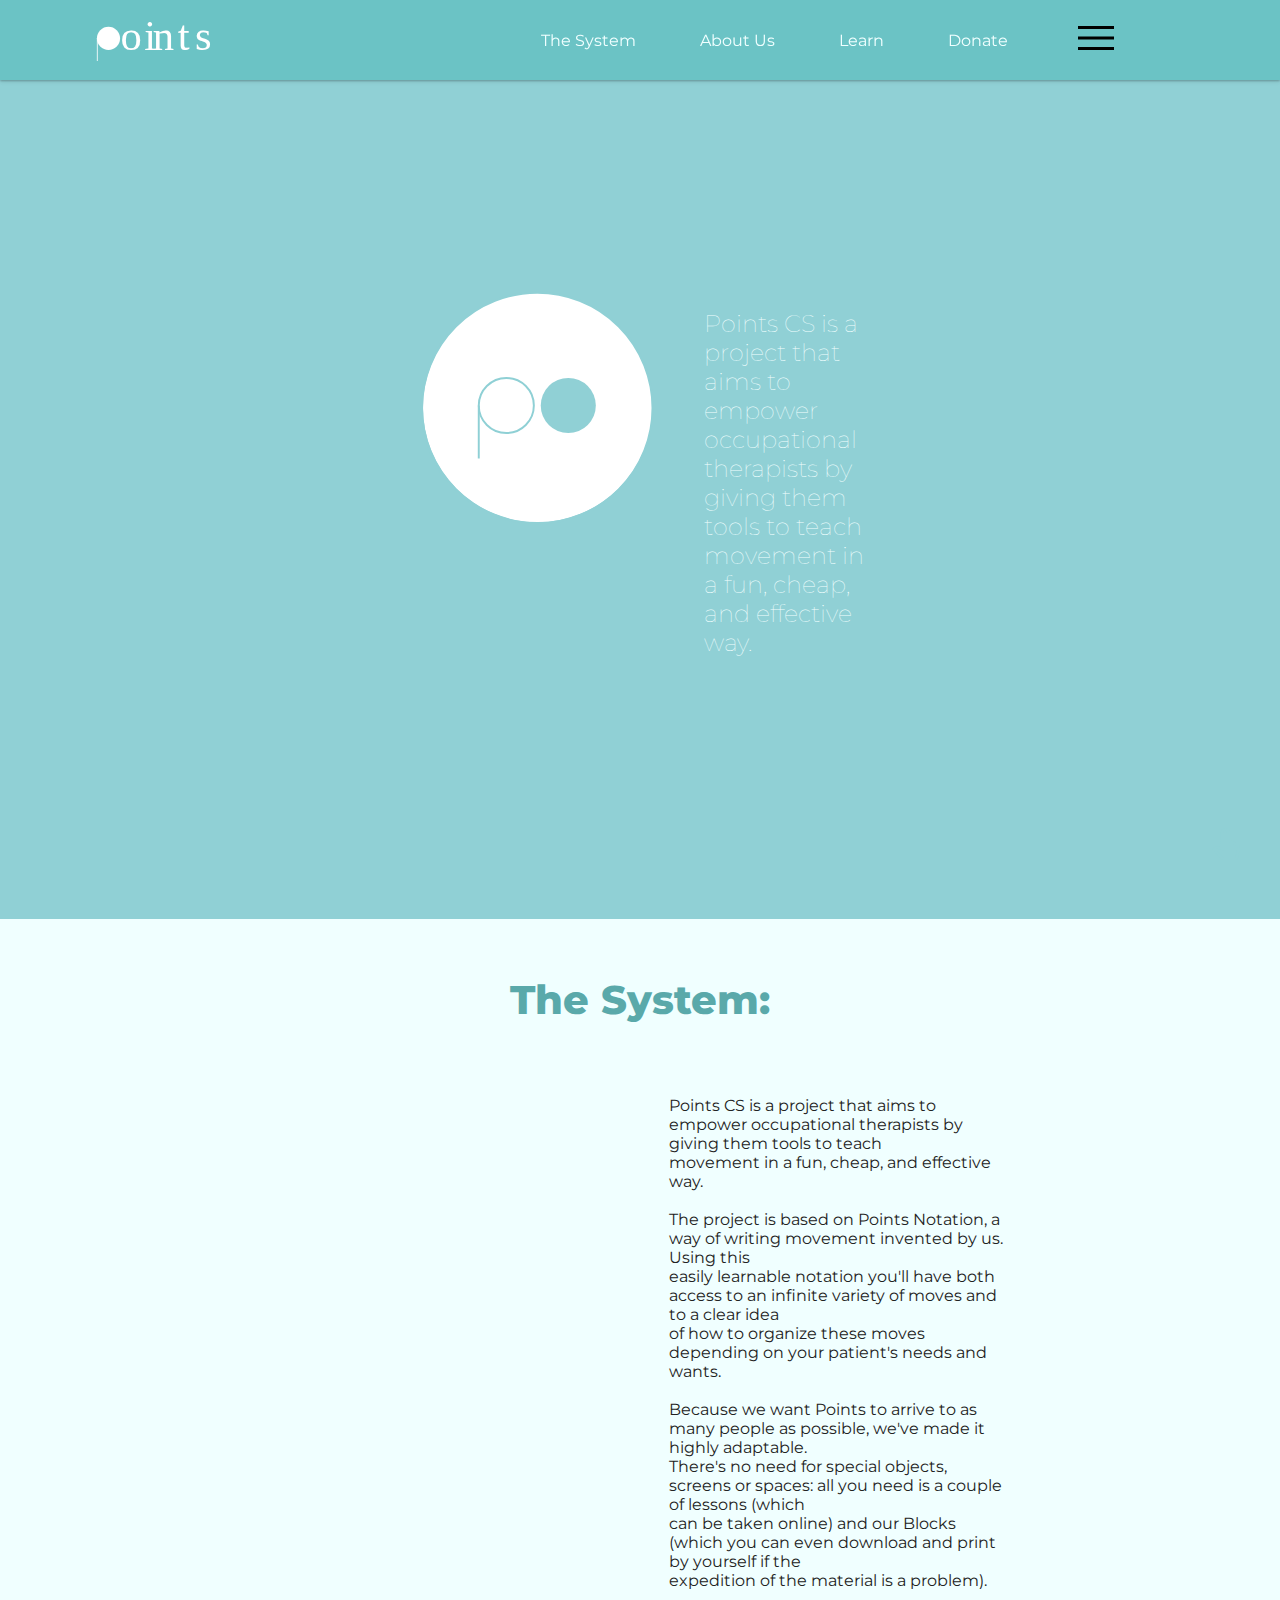
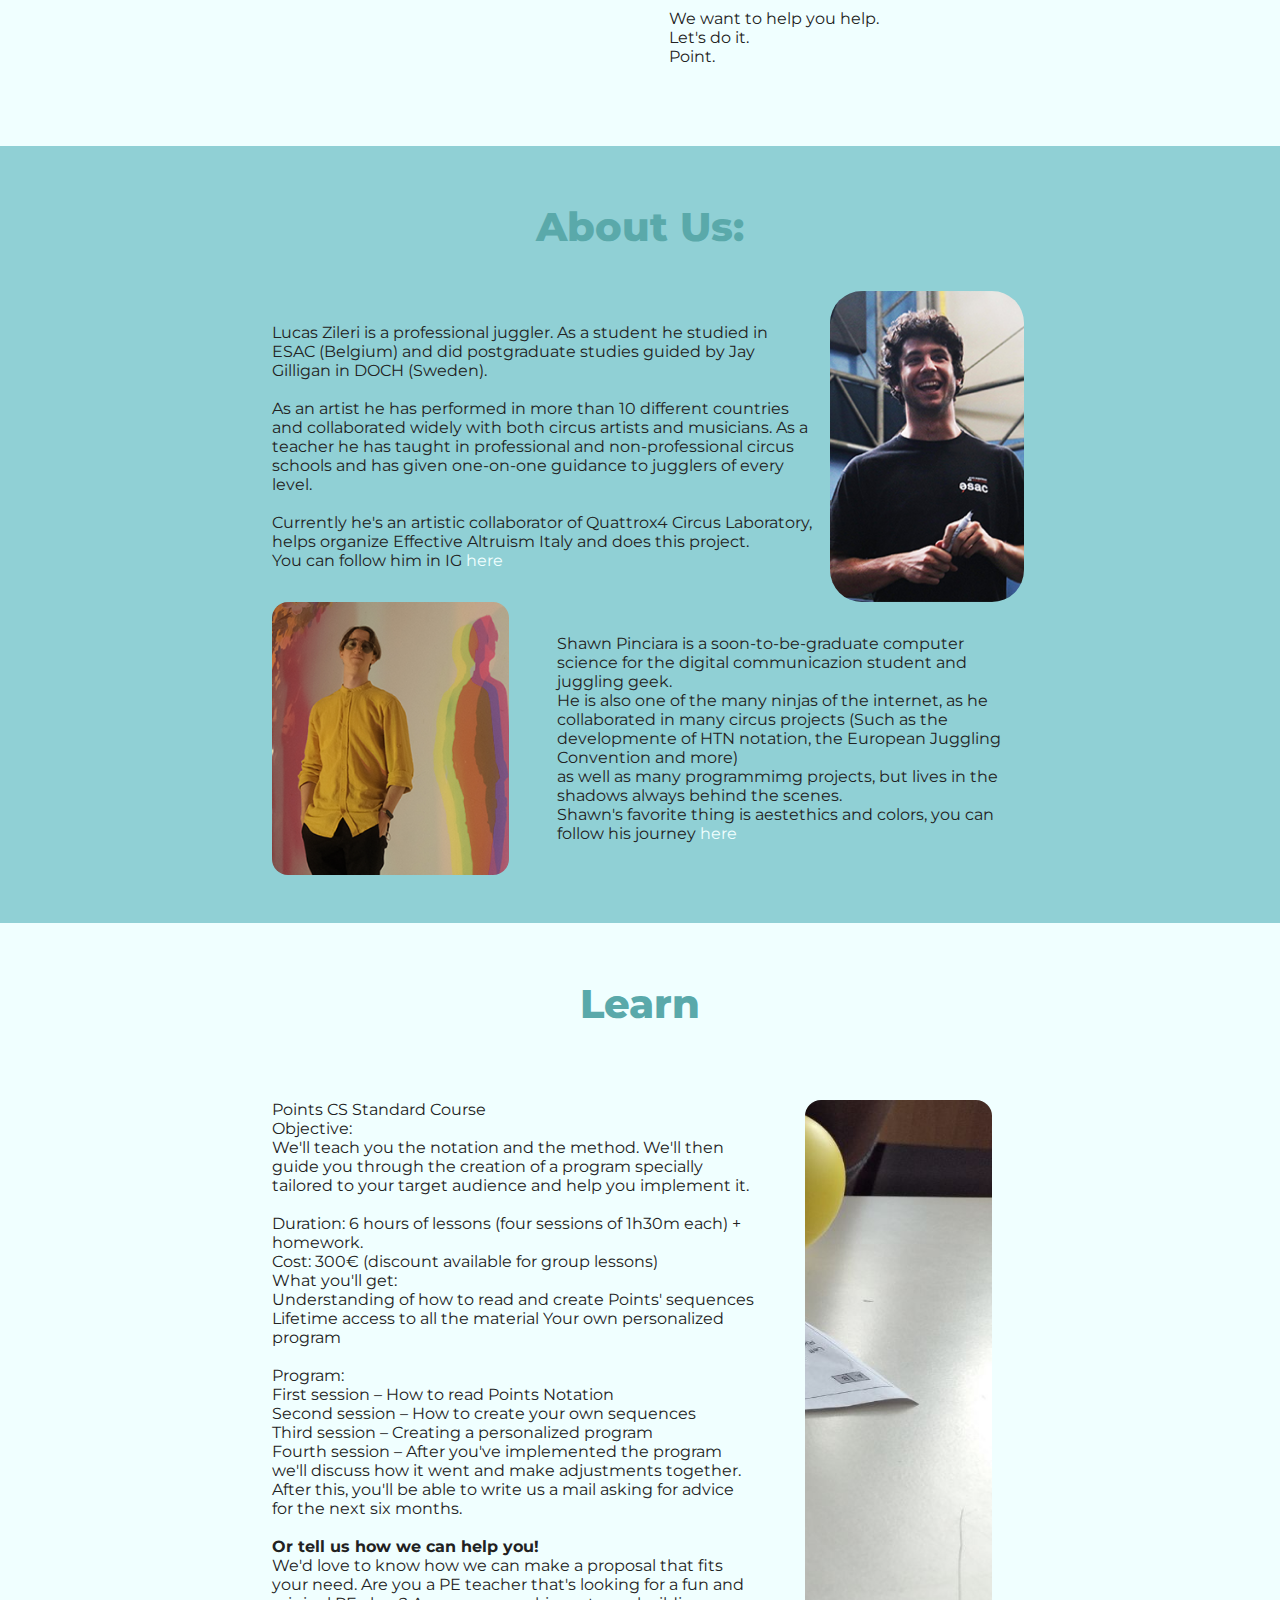
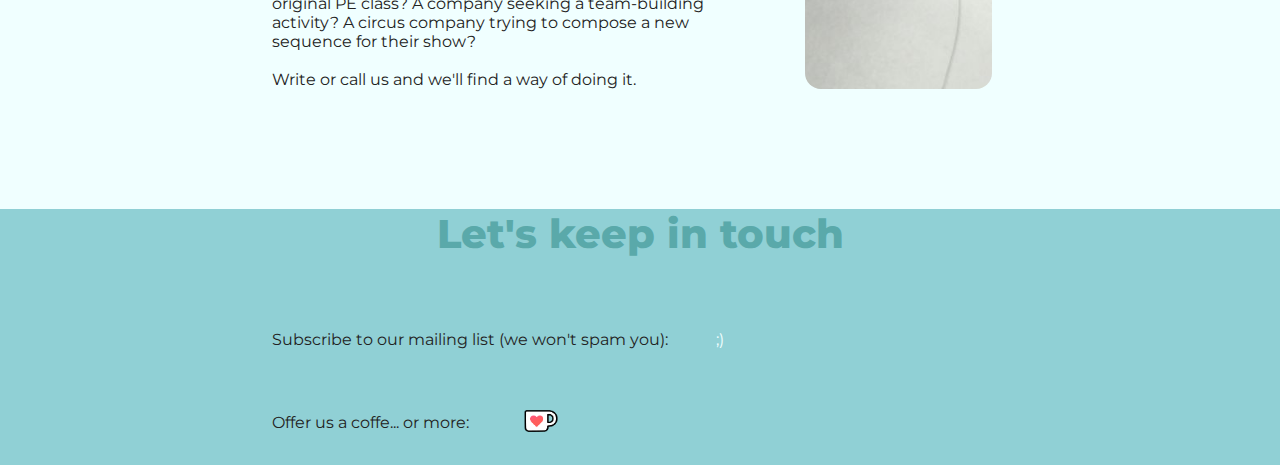
==== index.html @ e9f09fac "quasi finito" ====
<!DOCTYPE html>
<html lang="en">
  <head>
    <title>POINTS</title>
    <meta charset="utf-8">
    <link rel="stylesheet"
          href="https://fonts.googleapis.com/css?family=Montserrat">
    <meta name="viewport" 
    content="width=device-width, initial-scale=1.0, maximum-scale=1.0, user-scalable=0">
    <link rel="stylesheet" href="https://fonts.googleapis.com/css2?family=Material+Symbols+Outlined:opsz,wght,FILL,GRAD@48,400,0,0" />
    <link rel="stylesheet" href="https://fonts.googleapis.com/css2?family=Material+Symbols+Outlined:opsz,wght,FILL,GRAD@48,400,0,0" />
  </head>
  <style type="text/css">
    html, body {
        padding: 0;
        margin:0;
        height: 100%;
        scroll-behavior: smooth;
        background-color: azure;
    }
    .menu_container {
        width: 100%;
        height: 5rem;
        background-color: #6bc3c5;
        box-shadow: 0 1px 5px rgba(0,0,0,0.12), 0 1px 2px rgba(0,0,0,0.24);
        padding:0;
        position: fixed;
        top: 0;
        overflow: hidden;
        z-index: 99;
    }
    .menu {
        /*flex*/
        display: flex;
        flex-direction: row;
        flex-wrap: wrap;
        justify-content: flex-end;
        /*look and feel*/
        margin: auto;
        width: 80%;
        height:100%;
    }

    .menu_item {
        font-family: "Montserrat", sans-serif;
        font-size: 1rem;
        padding-left: 1rem;
        padding-right: 1rem;
        align-self: center;
        color: white;
    }

    .home {
        align-self: center;
        position: fixed;
        left:5rem;
    }

    .points_home {
        height: 3rem;
        padding-right: 3rem;
        align-self: center;
    }

    p {
        font-family: "Montserrat", sans-serif;
        font-size: 1rem;
        font-weight: light;
        color:rgb(34, 34, 34);
    }

    a {
        text-decoration: none;
        font-family: "Montserrat", sans-serif;
        font-size: 1rem;
        padding-left: 1rem;
        padding-right: 1rem;
        color: azure;
    }
    a:hover {
        color:aquamarine;
        
    }
    .a_reset {
        color: azure;
        padding-left: 0rem;
        padding-right: 0rem;
    }
    .container {
        top: 5rem;
        width: 100%;
        height: 10000px;
        display: flex;
        flex-direction: column;
        background-color: #90d0d5;
    }

    .home_screen {
        width: 100%;
        height: 100vh;
        background-color: #90d0d5;
    }
    .splashscreen_container{
        position: relative;
        top: 30%;
        width: 35%;
        align-self: center;
        margin: auto;
        display: flex;
        flex-direction: row;

       
    }

    .img_container {
        width: 100%;
        display: flex;
        justify-content: center;
    }

    .system_image {
        margin: 2rem;
        border-radius: 1rem;
        background-image: url("./src/1.jpg");
        background-position: center;
        background-repeat: no-repeat;
        background-size: cover;
        position: relative;
    }

    .learn_image {
        margin: 2rem;
        border-radius: 1rem;
        background-image: url("./src/2.jpg");
        background-position: center right;
        background-repeat: no-repeat;
        background-size: cover;
        position: relative;
    }

    .lucas_image {
        
        border-radius: 2rem;
        background-image: url("./src/lucas.png");
        background-position: center;
        background-repeat: no-repeat;
        background-size: cover;
        position: relative;
    }

    .shawn_image {
        border-radius: 1rem;
        margin-right: 2rem;
        margin-left: 1rem;
        background-image: url("./src/shawn.png");
        background-position: center top;
        background-repeat: no-repeat;
        background-size: cover;
        position: relative;
    }

    .img {
        width: 100%;
        height: min-content;
        object-fit: cover;
        border-radius: 1rem;
    }
    .logo{
        width: 15rem;
        height: 15rem;
        padding-right: 3rem;
        align-self: center;
    }

    .text {
        align-self: center;
    }

    h1 {
        font-family: "Montserrat", sans-serif;
        font-size: 2rem;
        font-weight: bold;
        color:rgb(22, 22, 22);
    }

    h2 {
        font-family: "Montserrat", sans-serif;
        font-size: 1.5rem;
        font-weight: lighter;
        color: azure;
    }

    h3 {
        font-family: "Montserrat", sans-serif;
        font-size: 2.5rem;
        font-weight: 800;
        color: #5aa9aa;
    }

    h4 {
        font-family: "Montserrat", sans-serif;
        font-size: 2.5rem;
        font-weight: bold;
        color: azure;
    }

    .btn {
        font-size: 1.2rem;
        margin:1rem;
        background-color: #6bc3c5;
        color: azure;
        border-radius: 0.3rem;
    }
    

    .go_to_top {
        position: fixed;
        bottom: 2.5rem;
        right: 2.5rem;
        color: azure;
        height: 2rem;
    }

    .content_container {
        width: 100%;
        padding-top: 1rem;
        padding-bottom: 3rem;
        height: auto;
        background-color: azure;
    }

    .footer {
        position:relative;
        margin-top: 20px;
        bottom:0;
        left:0;
        width:100%;
    }

    .content {
        position: relative;
        width: 60%;
        align-self: center;
        margin: auto;
        display: flex;
        flex-direction: row;
        justify-content: space-evenly;
        
    }

    .content_start {
        position: relative;
        width: 60%;
        align-self: center;
        margin: auto;
        display: flex;
        flex-direction: row;
        justify-content: flex-start;
        
    }

    .text_container {
        display: flex;
        flex-direction: column;
        align-items: center;
        margin:1rem;
    }

    .text_container_left {
        display: flex;
        flex-direction: column;
        align-self: flex-start;
        margin:1rem;
    }

    .main_color_bg {
        background-color: #90d0d5;
    }

    .secondary_color_bg {
        background-color: #6bc3c5;
    }

    .main_color_text {
        color: #90d0d5;
    }

    .secondary_color_text {
        color: #6bc3c5;
    }

    .white_text {
        color: azure;
    }
    .diplay {
        color: azure;
        width: 2rem;
    }

    @media (max-height: 700px) {

    }


  </style>
  <body>
    <div class="menu_container">
        <div class="menu">
            <a href="#home_screen" class="home"><img class="points_home" src="./src/points_home.svg" alt="Points light logo">
            </a>
            <div class="menu_item"><a href="#system_screen">The System</a></div>
            <div class="menu_item"><a href="#about_us">About Us</a></div>
            <div class="menu_item"><a href="#learn">Learn</a></div>
            <div class="menu_item"><a href="#donate">Donate</a></div>
            <div class="menu_item"><a href="#diplay" class="display"><img class="display" src="./src/menu.svg" alt="Points light logo"></a></div>
        </div>
    </div>
    <a href="#home_screen"><img class="go_to_top" src="./src/go_to_top_lightblue.svg" alt="Points light logo">
    </a>
    
    <div class="home_screen" id="home_screen">
            <div class="splashscreen_container">
                <div class="img">
                    <img class="logo" src="./src/logo_chiaro.svg" alt="Points light logo">
                </div>
                <div class="text"><h2>Points CS is a project that aims to empower occupational therapists by giving them tools to teach movement in a fun, cheap, and effective way.</h2></div>
            </div>
    </div>

        

    <div class="content_container" id="system_screen">
            <center><h3>The System:</h3></center>
            <div class="content">
                <div class="img_container system_image">
                </div>
                <div class="text_container"><p>Points CS is a project that aims to empower occupational therapists by giving them tools to teach
                    <br>movement in a fun, cheap, and effective way.<br>
                    <br>The project is based on Points Notation, a way of writing movement invented by us. Using this
                    <br>easily learnable notation you'll have both access to an infinite variety of moves and to a clear idea
                    <br>of how to organize these moves depending on your patient's needs and wants.<br>
                    <br>Because we want Points to arrive to as many people as possible, we've made it highly adaptable.
                    <br>There's no need for special objects, screens or spaces: all you need is a couple of lessons (which
                    <br>can be taken online) and our Blocks (which you can even download and print by yourself if the
                    <br>expedition of the material is a problem).<br>
                    <br>We want to help you help.
                    <br>Let's do it.
                    <br>Point.</p></div>
            </div>
    </div>


    <div class="content_container main_color_bg" id="about_us">
            <center><h3>About Us:</h3></center>
            <div class="content">
                <div class="text_container"><p>Lucas Zileri is a professional juggler. As a student he studied in ESAC (Belgium) and did
                    postgraduate studies guided by Jay Gilligan in DOCH (Sweden).<br><br>
                    As an artist he has performed in more than 10 different countries and collaborated widely with
                    both circus artists and musicians. As a teacher he has taught in professional and non-professional
                    circus schools and has given one-on-one guidance to jugglers of every level.<br><br>
                    Currently he's an artistic collaborator of Quattrox4 Circus Laboratory, helps
                    organize Effective Altruism Italy and does this project.<br>
                    You can follow him in IG <a class="a_reset" href="instagram.com/lucas_zileri">here</a></p></div>
                <div class="img_container lucas_image"></div>
    </div>
    <div class="content">
                <div class="img_container shawn_image"></div>
                <div class="text_container"><p>Shawn Pinciara is a soon-to-be-graduate computer science for the digital communicazion student and juggling geek.<br>
                He is also one of the many ninjas of the internet, as he collaborated in many circus projects (Such as the developmente of HTN notation, the European Juggling Convention and more)<br>
                as well as many programmimg projects, but lives in the shadows always behind the scenes.<br>
                Shawn's favorite thing is aestethics and colors, you can follow his journey <a class="a_reset" href="instagram.com/shawnpinciara">here</a>
                </p> </div>
            </div>
    </div>

    <div class="content_container" id="learn">
            <center><h3>Learn</h3></center>
            <div class="content">
                <div class="text_container"> <p>
                    Points CS Standard Course<br>
                    Objective:<br>
                    We'll teach you the notation and the method. We'll then guide you through the creation of a
                    program specially tailored to your target audience and help you implement it.<br><br>
                    Duration: 6 hours of lessons (four sessions of 1h30m each) + homework.<br>
                    Cost: 300€ (discount available for group lessons)<br>
                    What you'll get:<br>
                    Understanding of how to read and create Points' sequences
                    Lifetime access to all the material
                    Your own personalized program<br><br>
                    Program:<br>
                    First session – How to read Points Notation<br>
                    Second session – How to create your own sequences<br>
                    Third session – Creating a personalized program<br>
                    Fourth session – After you've implemented the program we'll discuss how
                    it went and make adjustments together.<br>
                    After this, you'll be able to write us a mail asking for advice for the next six months.<br><br>
                    <b>Or tell us how we can help you!</b><br>
                    We'd love to know how we can make a proposal that fits your need. Are you a PE teacher that's
                    looking for a fun and original PE class? A company seeking a team-building activity? A circus
                    company trying to compose a new sequence for their show?<br><br>
                    Write or call us and we'll find a way of doing it.
                </p></div>
                <div class="img_container learn_image"></div>
            </div>
            
    </div>


    <div class="footer main_color_bg" id="donate">
            <center><h3>Let's keep in touch</h3></center>
            <div class="content_start">
                <div class="text_container"><p>Subscribe to our mailing list (we won't spam you):</p></div>
                <div class="text_container"><p><a href="#">;)</a></p></div>
            </div>
            <div class="content_start">
                <div class="text_container"><p>Offer us a coffe... or more:</p></div>
                <div class="text_container_left"><a href="http://#"><img src="./src/kofi.png" style="width: 3rem;"alt=""></a></div>
            </div>
    </div>

        <!-- <div class="content_container" id="">
            <center><h3></h3></center>
            <div class="content">
                <div class="img"></div>
                <div class="text_container"></div>
            </div>
        </div> -->
    
</body>
    
    
  
  <script>
  </script>

</html>
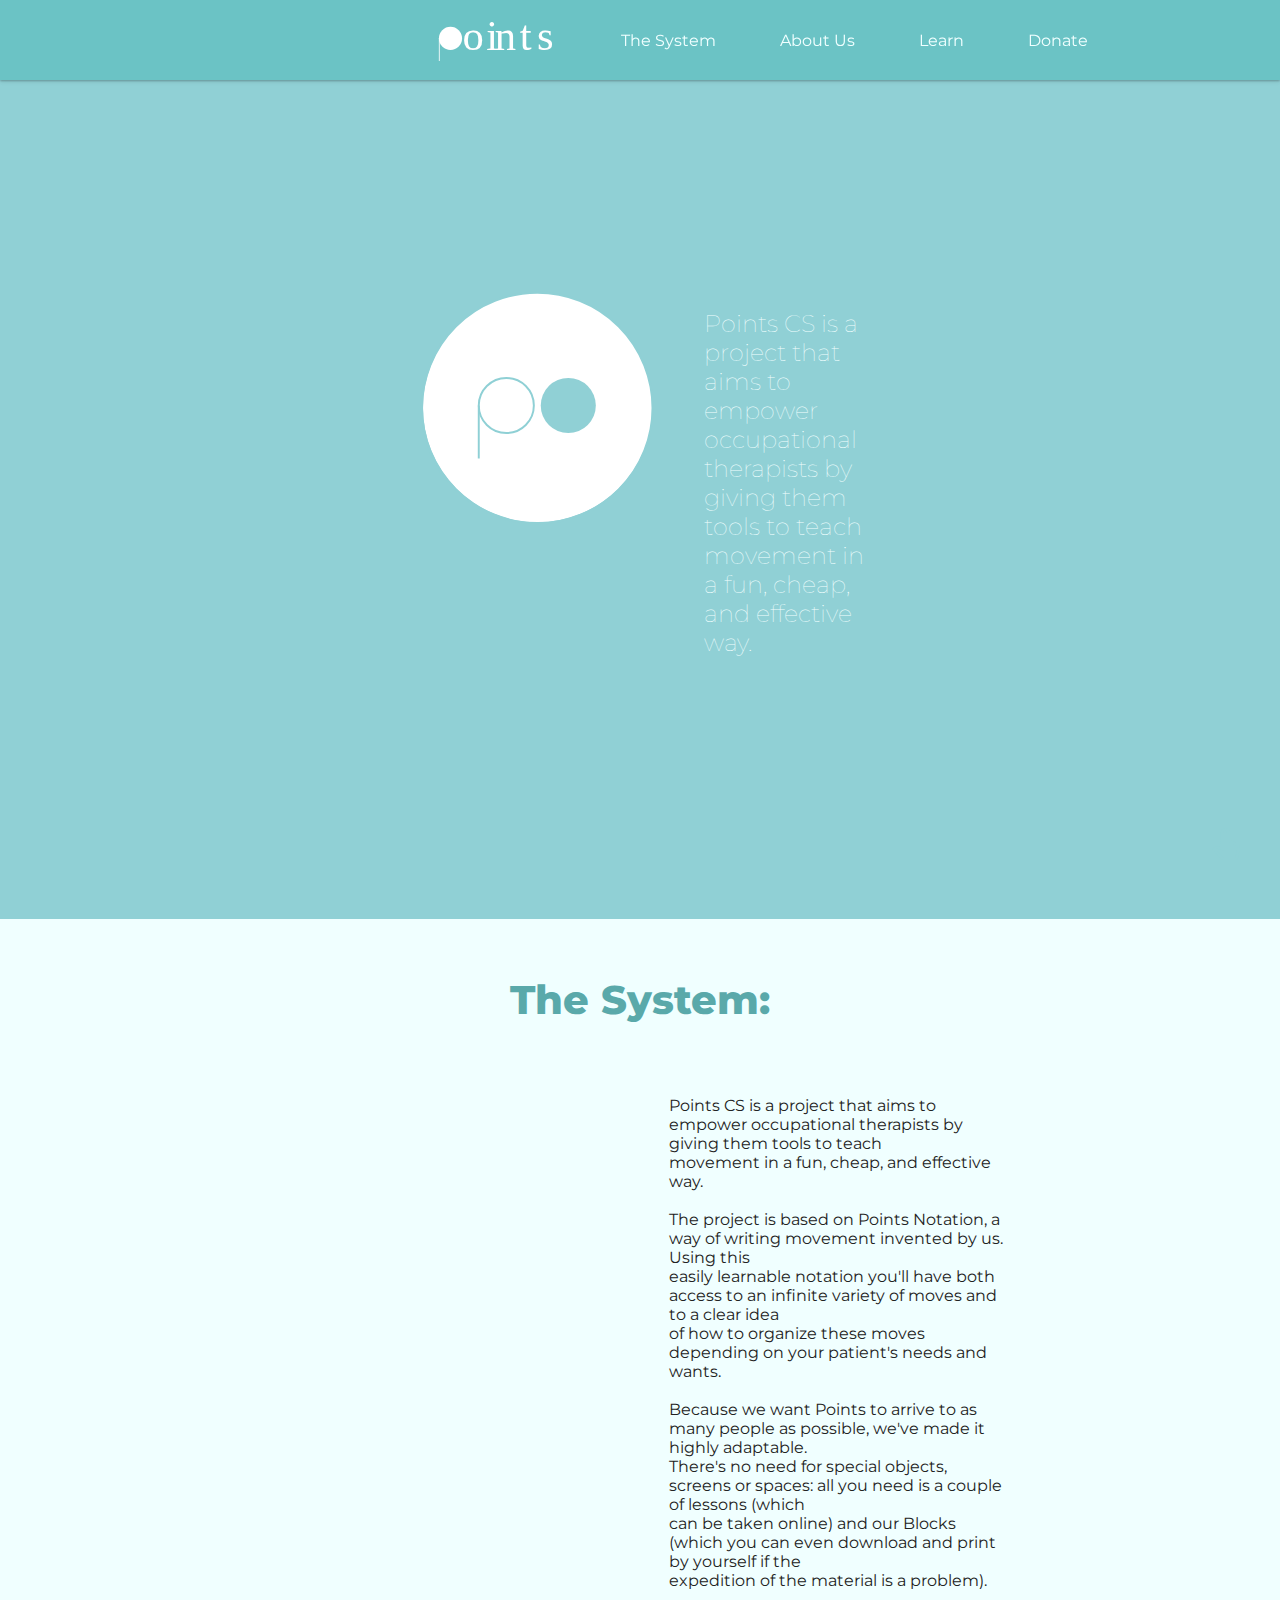
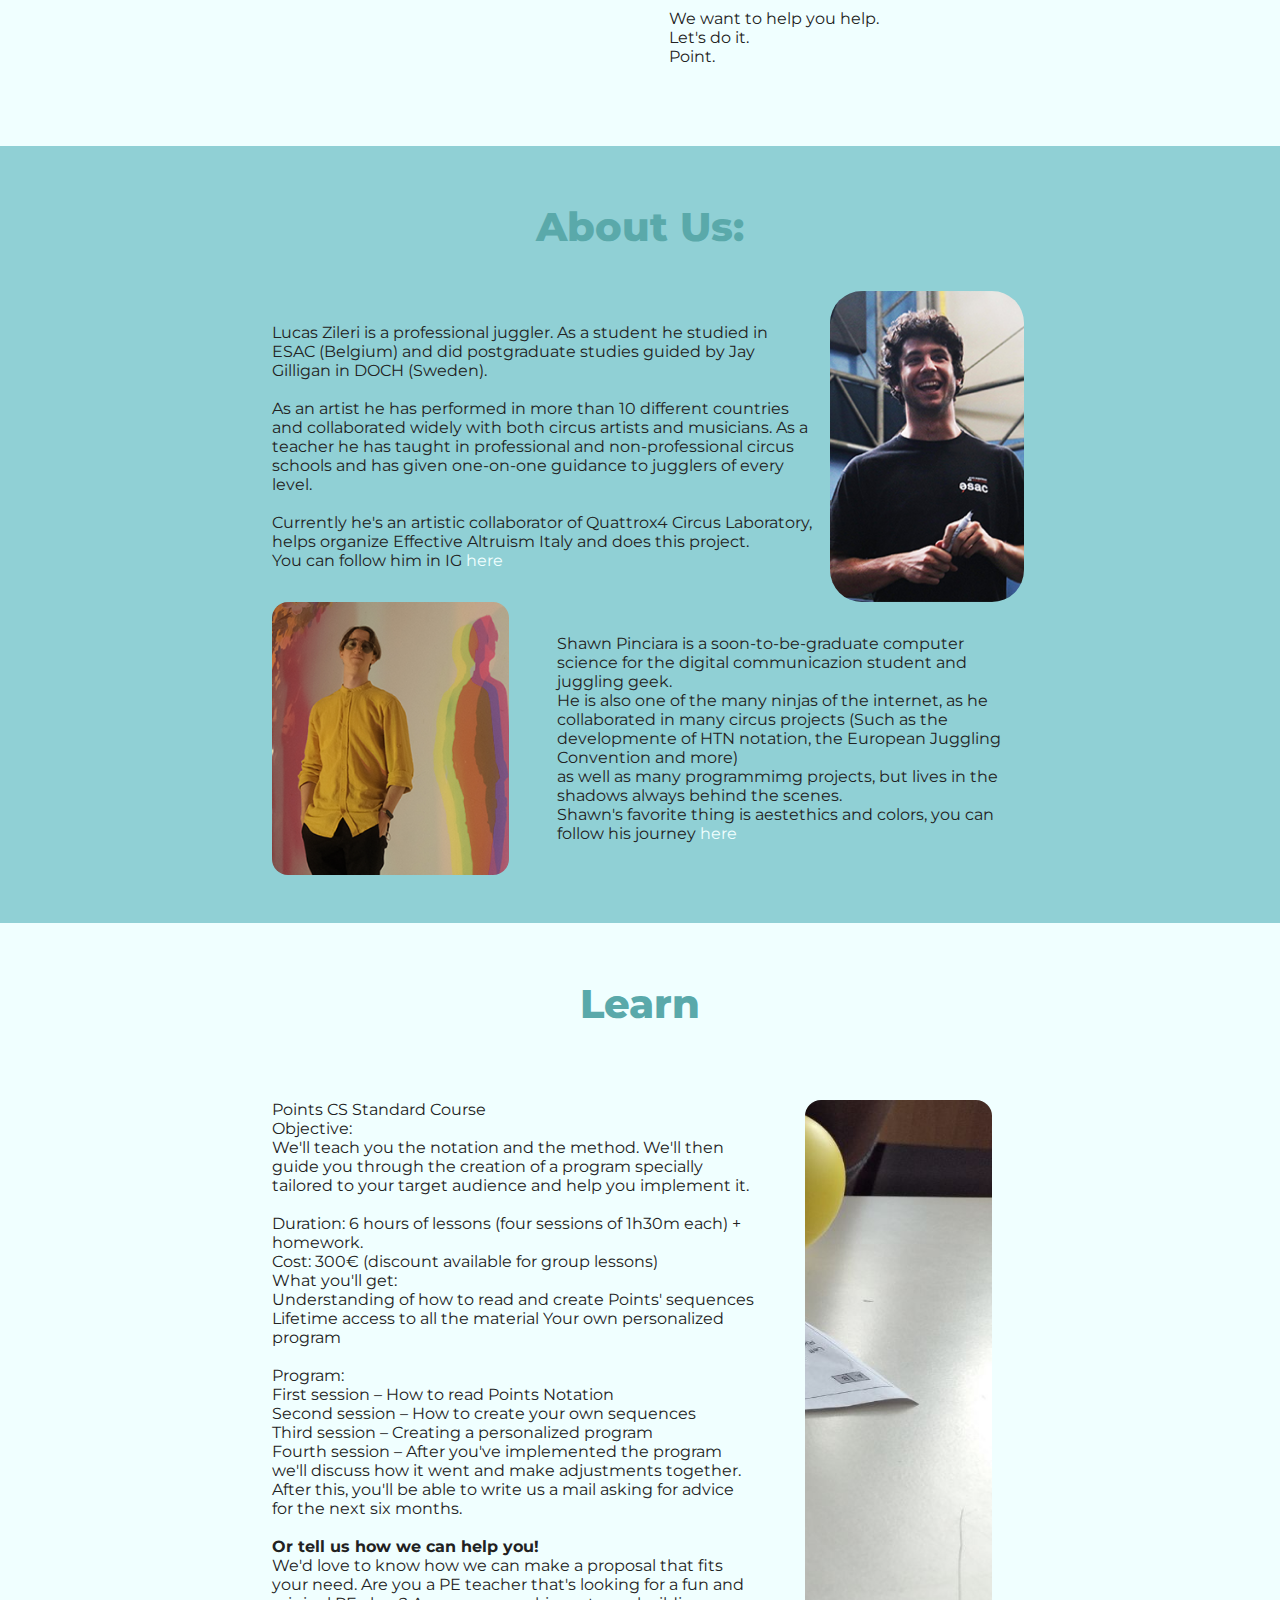
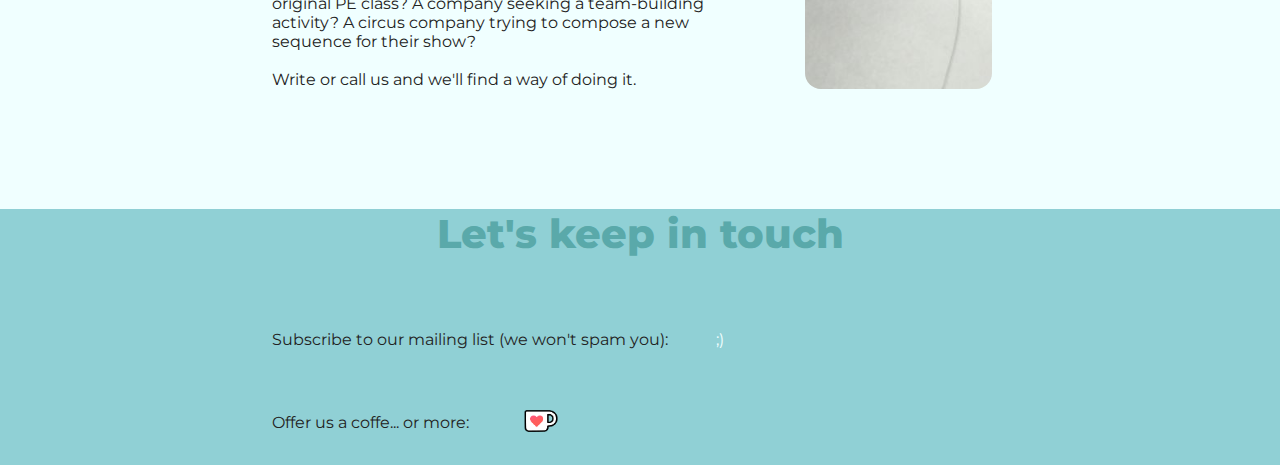
==== commit faf0363e: "Prima versione per mobile users" ====
--- a/index.html
+++ b/index.html
@@ -50,16 +50,17 @@
         color: white;
     }
 
-    .home {
-        align-self: center;
-        position: fixed;
-        left:5rem;
-    }
+    .menu_hamburger {
+        font-family: "Montserrat", sans-serif;
+        font-size: 2rem;
+        align-self: center;
+        color: white;
+    }
+
+
 
     .points_home {
-        height: 3rem;
-        padding-right: 3rem;
-        align-self: center;
+        height: 3rem;    
     }
 
     p {
@@ -108,8 +109,6 @@
         margin: auto;
         display: flex;
         flex-direction: row;
-
-       
     }
 
     .img_container {
@@ -248,6 +247,17 @@
         
     }
 
+    .content_vertical {
+        position: relative;
+        width: 100%;
+        align-self: center;
+        margin: auto;
+        display: flex;
+        flex-direction: column;
+        justify-content: space-evenly;
+        
+    }
+
     .content_start {
         position: relative;
         width: 60%;
@@ -292,12 +302,54 @@
     .white_text {
         color: azure;
     }
-    .diplay {
+
+    .hamburger_icon {
         color: azure;
         width: 2rem;
-    }
-
-    @media (max-height: 700px) {
+        display: none;
+    }
+
+    /* Mobile view: */
+    @media only screen and (max-width: 900px) {
+        
+        .menu {
+            flex-direction: column;
+            flex-wrap:nowrap;
+            justify-content: center;
+        }
+
+        .home_menu_item {
+            background-color: #6bc3c5;
+            padding-top: 2rem;
+        }
+
+        .menu_item {
+            color: black;
+        }
+
+        .menu_container {
+            height: 9rem;
+        }
+
+        .hamburger_icon {
+            background-color: #6bc3c5;
+        }
+
+        .splashscreen_container{
+            width: 90%;
+            align-self: center;
+            margin: auto;
+            display: flex;
+            flex-direction: column;
+        }
+
+        .logo { 
+            margin: auto;
+        }
+
+        .content {
+            flex-direction: column;
+        }
 
     }
 
@@ -306,13 +358,15 @@
   <body>
     <div class="menu_container">
         <div class="menu">
-            <a href="#home_screen" class="home"><img class="points_home" src="./src/points_home.svg" alt="Points light logo">
-            </a>
+            <div class="menu_item home_menu_item">
+                <a href="#home_screen"><img class="points_home" src="./src/points_home.svg" alt="Points light logo">
+                </a>
+            </div>  
             <div class="menu_item"><a href="#system_screen">The System</a></div>
             <div class="menu_item"><a href="#about_us">About Us</a></div>
             <div class="menu_item"><a href="#learn">Learn</a></div>
             <div class="menu_item"><a href="#donate">Donate</a></div>
-            <div class="menu_item"><a href="#diplay" class="display"><img class="display" src="./src/menu.svg" alt="Points light logo"></a></div>
+            <div class="menu_hamburger"><a href="#display" class="display"><img class="hamburger_icon" src="./src/menu.svg" alt="Points light logo"></a></div>
         </div>
     </div>
     <a href="#home_screen"><img class="go_to_top" src="./src/go_to_top_lightblue.svg" alt="Points light logo">
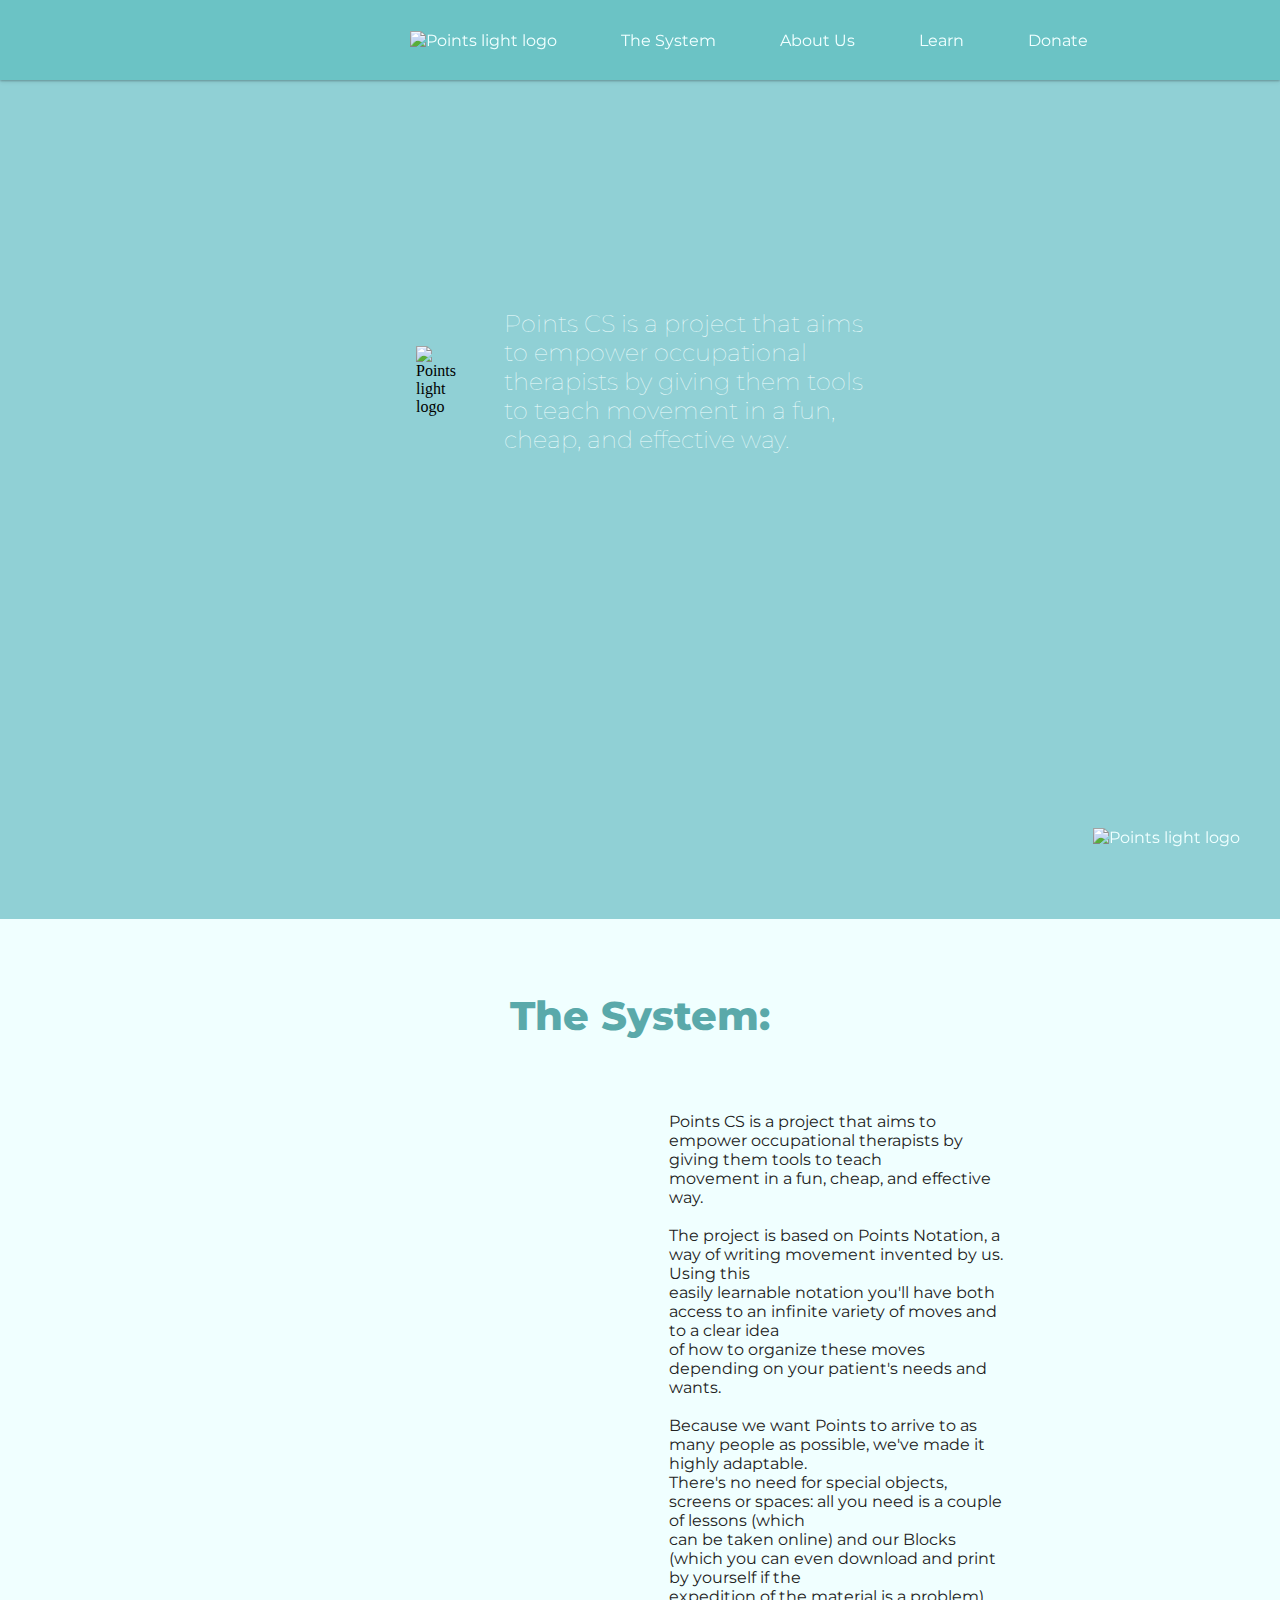
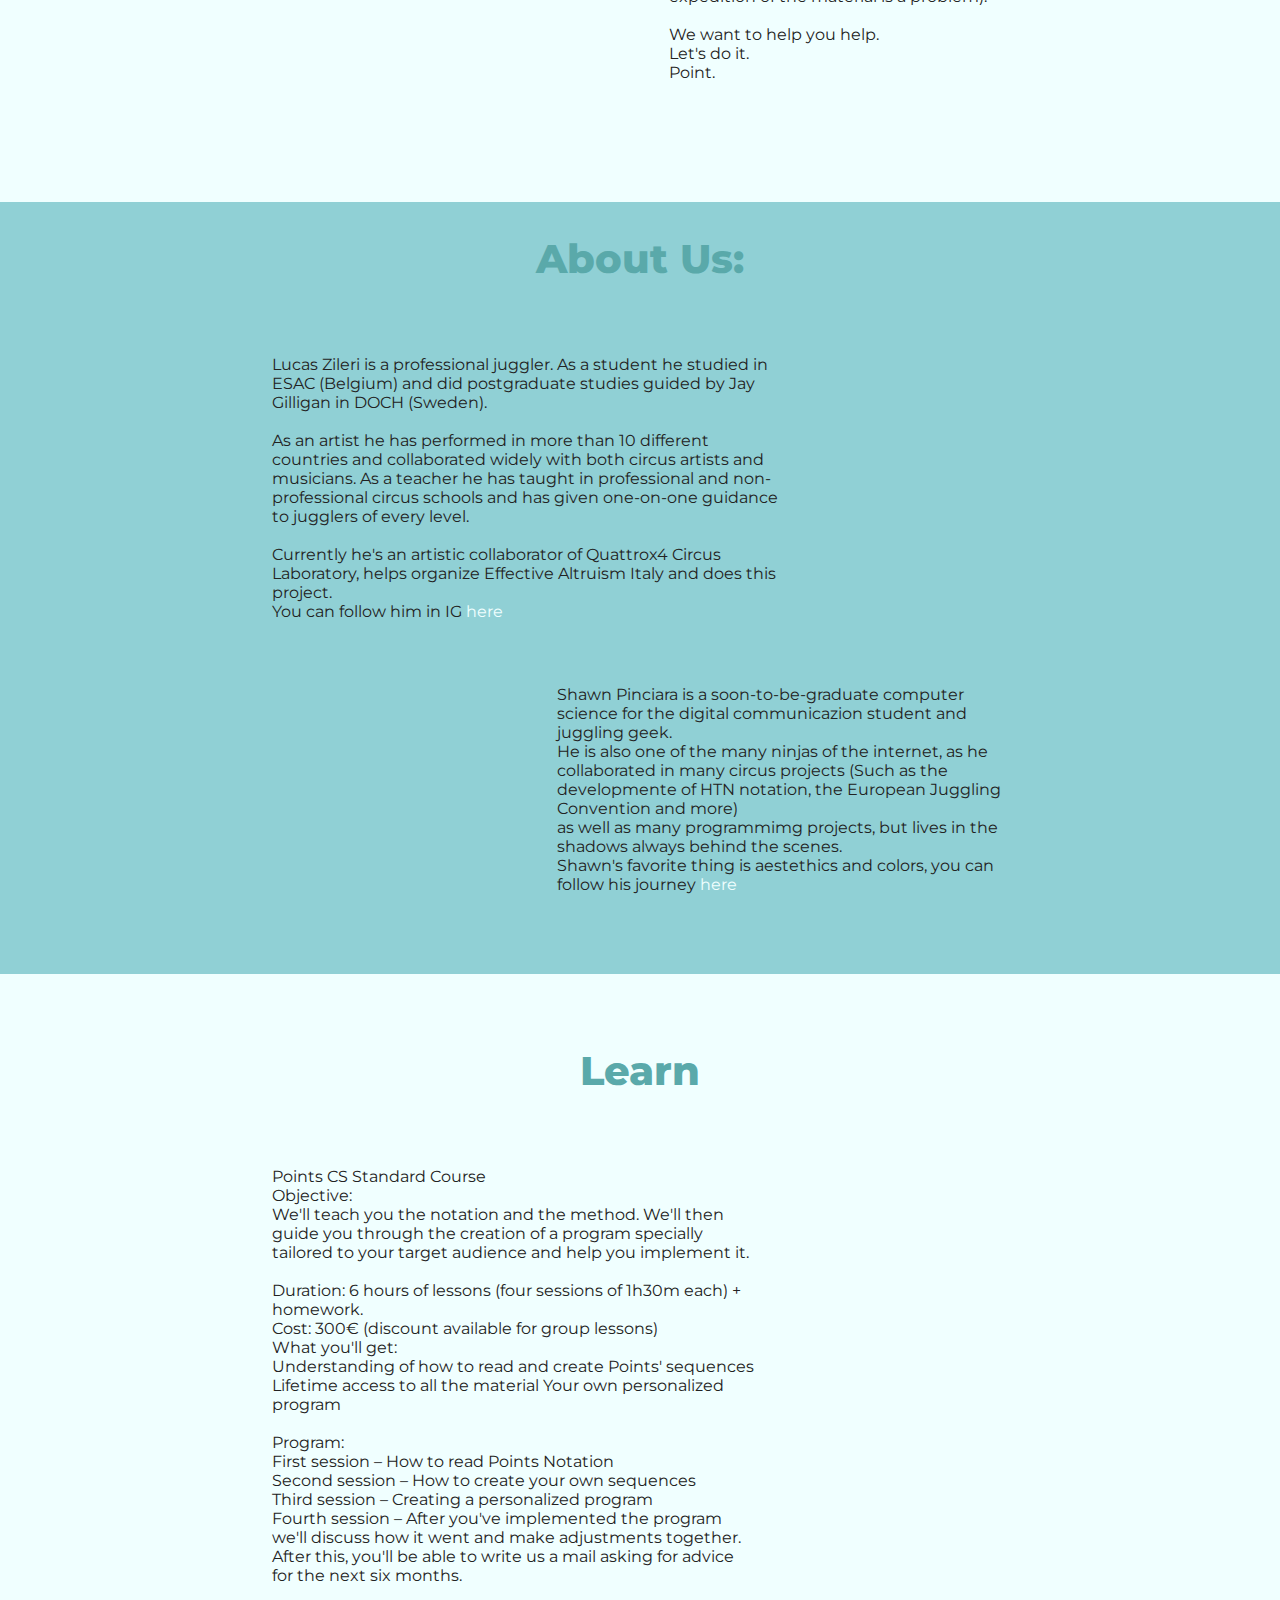
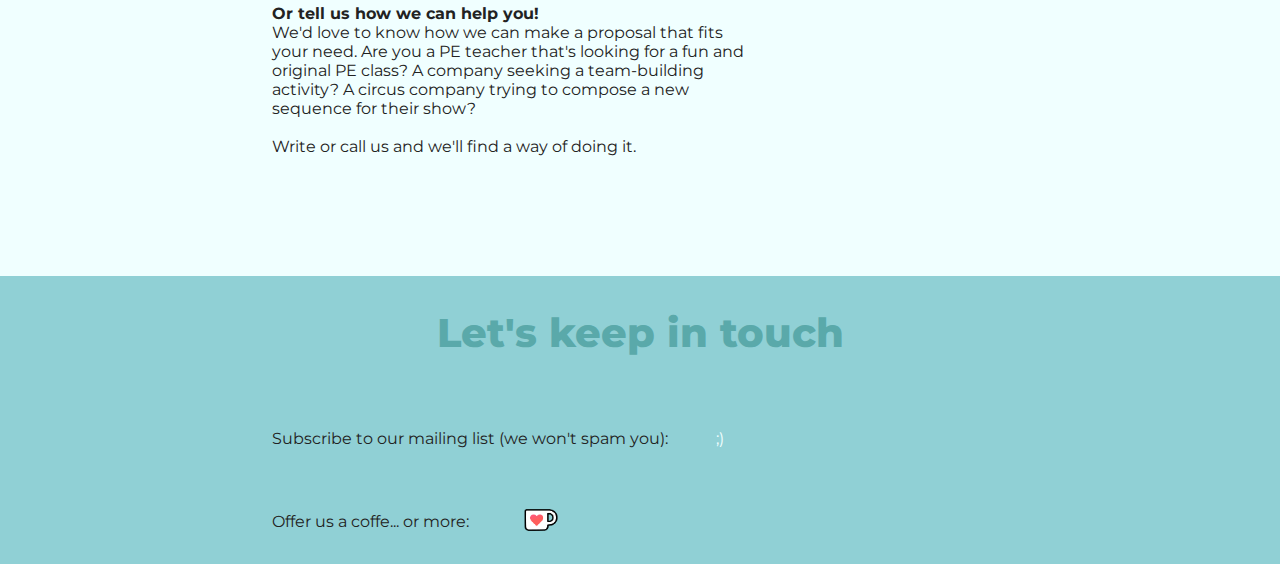
==== commit 791233f3: "verticale quasi finito" ====
--- a/index.html
+++ b/index.html
@@ -11,6 +11,12 @@
     <link rel="stylesheet" href="https://fonts.googleapis.com/css2?family=Material+Symbols+Outlined:opsz,wght,FILL,GRAD@48,400,0,0" />
   </head>
   <style type="text/css">
+    :root {
+    --lucas: url("https://raw.githubusercontent.com/shawnpinciara/PointsWebsite/faf0363e4dcf59edb9915226695600d2724e5d31/src/lucas.png");
+    --shawn: url("https://raw.githubusercontent.com/shawnpinciara/PointsWebsite/faf0363e4dcf59edb9915226695600d2724e5d31/src/shawn.png");
+    --system:url("https://raw.githubusercontent.com/shawnpinciara/PointsWebsite/faf0363e4dcf59edb9915226695600d2724e5d31/src/1.jpg");
+    --learn:url("https://raw.githubusercontent.com/shawnpinciara/PointsWebsite/faf0363e4dcf59edb9915226695600d2724e5d31/src/2.jpg");
+    }
     html, body {
         padding: 0;
         margin:0;
@@ -52,9 +58,10 @@
 
     .menu_hamburger {
         font-family: "Montserrat", sans-serif;
-        font-size: 2rem;
-        align-self: center;
-        color: white;
+        font-size: 3rem;
+        align-self: center;
+        color: black;
+        display: none;
     }
 
 
@@ -120,7 +127,7 @@
     .system_image {
         margin: 2rem;
         border-radius: 1rem;
-        background-image: url("./src/1.jpg");
+        background-image: var(--system);
         background-position: center;
         background-repeat: no-repeat;
         background-size: cover;
@@ -130,7 +137,7 @@
     .learn_image {
         margin: 2rem;
         border-radius: 1rem;
-        background-image: url("./src/2.jpg");
+        background-image: var(--learn);
         background-position: center right;
         background-repeat: no-repeat;
         background-size: cover;
@@ -138,10 +145,11 @@
     }
 
     .lucas_image {
-        
-        border-radius: 2rem;
-        background-image: url("./src/lucas.png");
-        background-position: center;
+        border-radius: 1rem;
+        margin-right: 2rem;
+        margin-left: 1rem;
+        background-image: var(--lucas);
+        background-position: center top;
         background-repeat: no-repeat;
         background-size: cover;
         position: relative;
@@ -151,7 +159,7 @@
         border-radius: 1rem;
         margin-right: 2rem;
         margin-left: 1rem;
-        background-image: url("./src/shawn.png");
+        background-image: var(--shawn);
         background-position: center top;
         background-repeat: no-repeat;
         background-size: cover;
@@ -163,6 +171,7 @@
         height: min-content;
         object-fit: cover;
         border-radius: 1rem;
+        margin: auto;
     }
     .logo{
         width: 15rem;
@@ -194,6 +203,7 @@
         font-size: 2.5rem;
         font-weight: 800;
         color: #5aa9aa;
+        padding-top: 2rem;
     }
 
     h4 {
@@ -222,7 +232,6 @@
 
     .content_container {
         width: 100%;
-        padding-top: 1rem;
         padding-bottom: 3rem;
         height: auto;
         background-color: azure;
@@ -230,7 +239,7 @@
 
     .footer {
         position:relative;
-        margin-top: 20px;
+        
         bottom:0;
         left:0;
         width:100%;
@@ -303,15 +312,23 @@
         color: azure;
     }
 
-    .hamburger_icon {
-        color: azure;
-        width: 2rem;
-        display: none;
+    .bg {
+        background-color: rgb(20, 211, 55);
+    }
+
+    .logo_container {
+        display:flex;
+        flex-direction: row;
+        flex-wrap: wrap;
+        justify-content: center;
     }
 
     /* Mobile view: */
-    @media only screen and (max-width: 900px) {
-        
+    @media only screen and (max-width: 1000px) {
+        
+        a {
+            font-size: 1.2rem;
+        }
         .menu {
             flex-direction: column;
             flex-wrap:nowrap;
@@ -320,7 +337,7 @@
 
         .home_menu_item {
             background-color: #6bc3c5;
-            padding-top: 2rem;
+            padding-top: 0.2rem;
         }
 
         .menu_item {
@@ -328,12 +345,9 @@
         }
 
         .menu_container {
-            height: 9rem;
-        }
-
-        .hamburger_icon {
-            background-color: #6bc3c5;
-        }
+            height: 9.8rem;
+        }
+
 
         .splashscreen_container{
             width: 90%;
@@ -344,11 +358,29 @@
         }
 
         .logo { 
-            margin: auto;
+            
         }
 
         .content {
             flex-direction: column;
+            width: 80%;
+        }
+
+        .img_container {
+            width: 100%;
+            height: 30vh;
+            display: flex;
+            justify-content: center;
+            padding-left: 0px;
+        }
+
+        .learn_image, .system_image, .shawn_image, .lucas_image {
+            margin:0px;
+        }
+
+        .lucas_image {
+            padding-bottom: 2rem;
+            margin-bottom: 2rem;
         }
 
     }
@@ -359,23 +391,25 @@
     <div class="menu_container">
         <div class="menu">
             <div class="menu_item home_menu_item">
-                <a href="#home_screen"><img class="points_home" src="./src/points_home.svg" alt="Points light logo">
+                <a href="#home_screen"><img class="points_home" src="https://raw.githubusercontent.com/shawnpinciara/PointsWebsite/faf0363e4dcf59edb9915226695600d2724e5d31/src/points_home.svg" alt="Points light logo">
                 </a>
             </div>  
             <div class="menu_item"><a href="#system_screen">The System</a></div>
             <div class="menu_item"><a href="#about_us">About Us</a></div>
             <div class="menu_item"><a href="#learn">Learn</a></div>
             <div class="menu_item"><a href="#donate">Donate</a></div>
-            <div class="menu_hamburger"><a href="#display" class="display"><img class="hamburger_icon" src="./src/menu.svg" alt="Points light logo"></a></div>
+            <div class="menu_item"><a href="#display" class="menu_hamburger"><img class="hamburger_icon" src="https://raw.githubusercontent.com/shawnpinciara/PointsWebsite/faf0363e4dcf59edb9915226695600d2724e5d31/menu.svg" alt="Points light logo"></a></div>
         </div>
     </div>
-    <a href="#home_screen"><img class="go_to_top" src="./src/go_to_top_lightblue.svg" alt="Points light logo">
+    <a href="#home_screen"><img class="go_to_top" src="https://raw.githubusercontent.com/shawnpinciara/PointsWebsite/faf0363e4dcf59edb9915226695600d2724e5d31/src/go_to_top.svg" alt="Points light logo">
     </a>
     
     <div class="home_screen" id="home_screen">
             <div class="splashscreen_container">
-                <div class="img">
-                    <img class="logo" src="./src/logo_chiaro.svg" alt="Points light logo">
+                <div class="logo_container">
+                    <div class="img">
+                        <img class="logo" src="https://raw.githubusercontent.com/shawnpinciara/PointsWebsite/faf0363e4dcf59edb9915226695600d2724e5d31/src/logo_chiaro.svg" alt="Points light logo">
+                    </div>
                 </div>
                 <div class="text"><h2>Points CS is a project that aims to empower occupational therapists by giving them tools to teach movement in a fun, cheap, and effective way.</h2></div>
             </div>
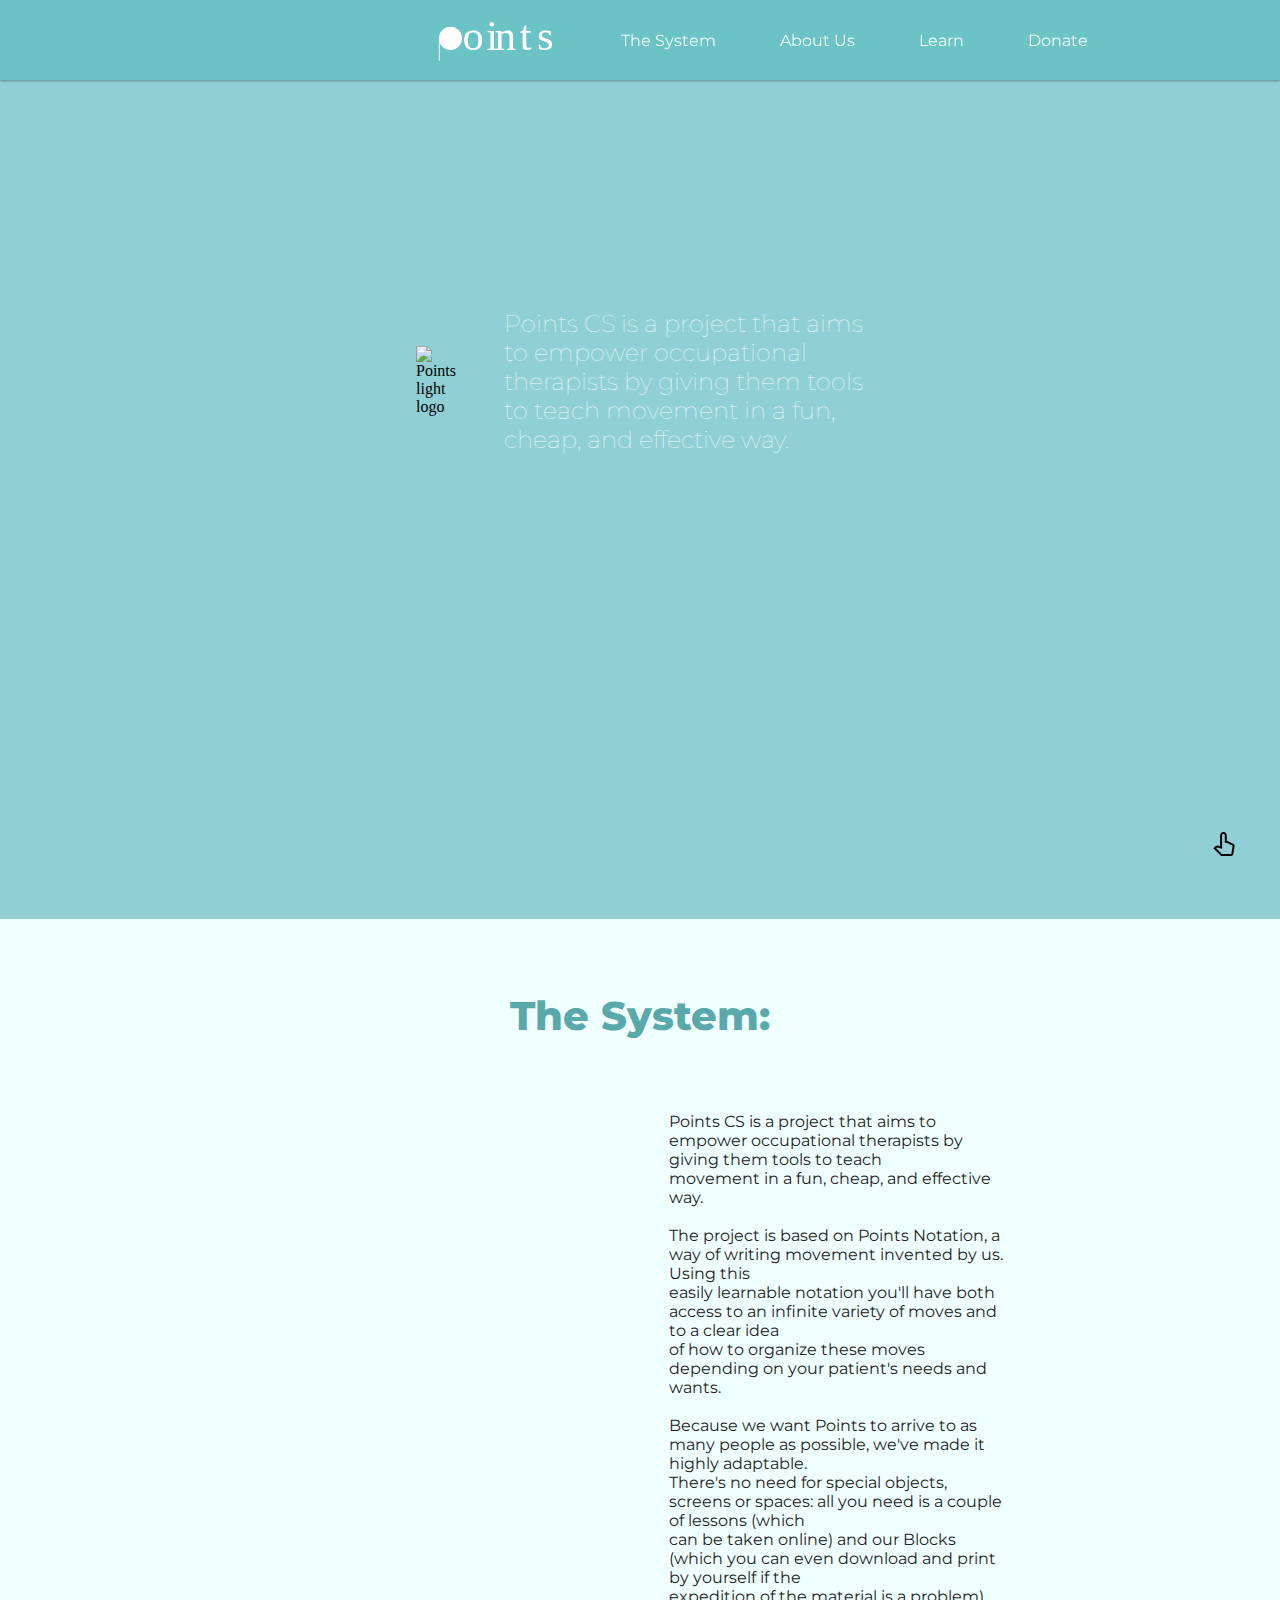
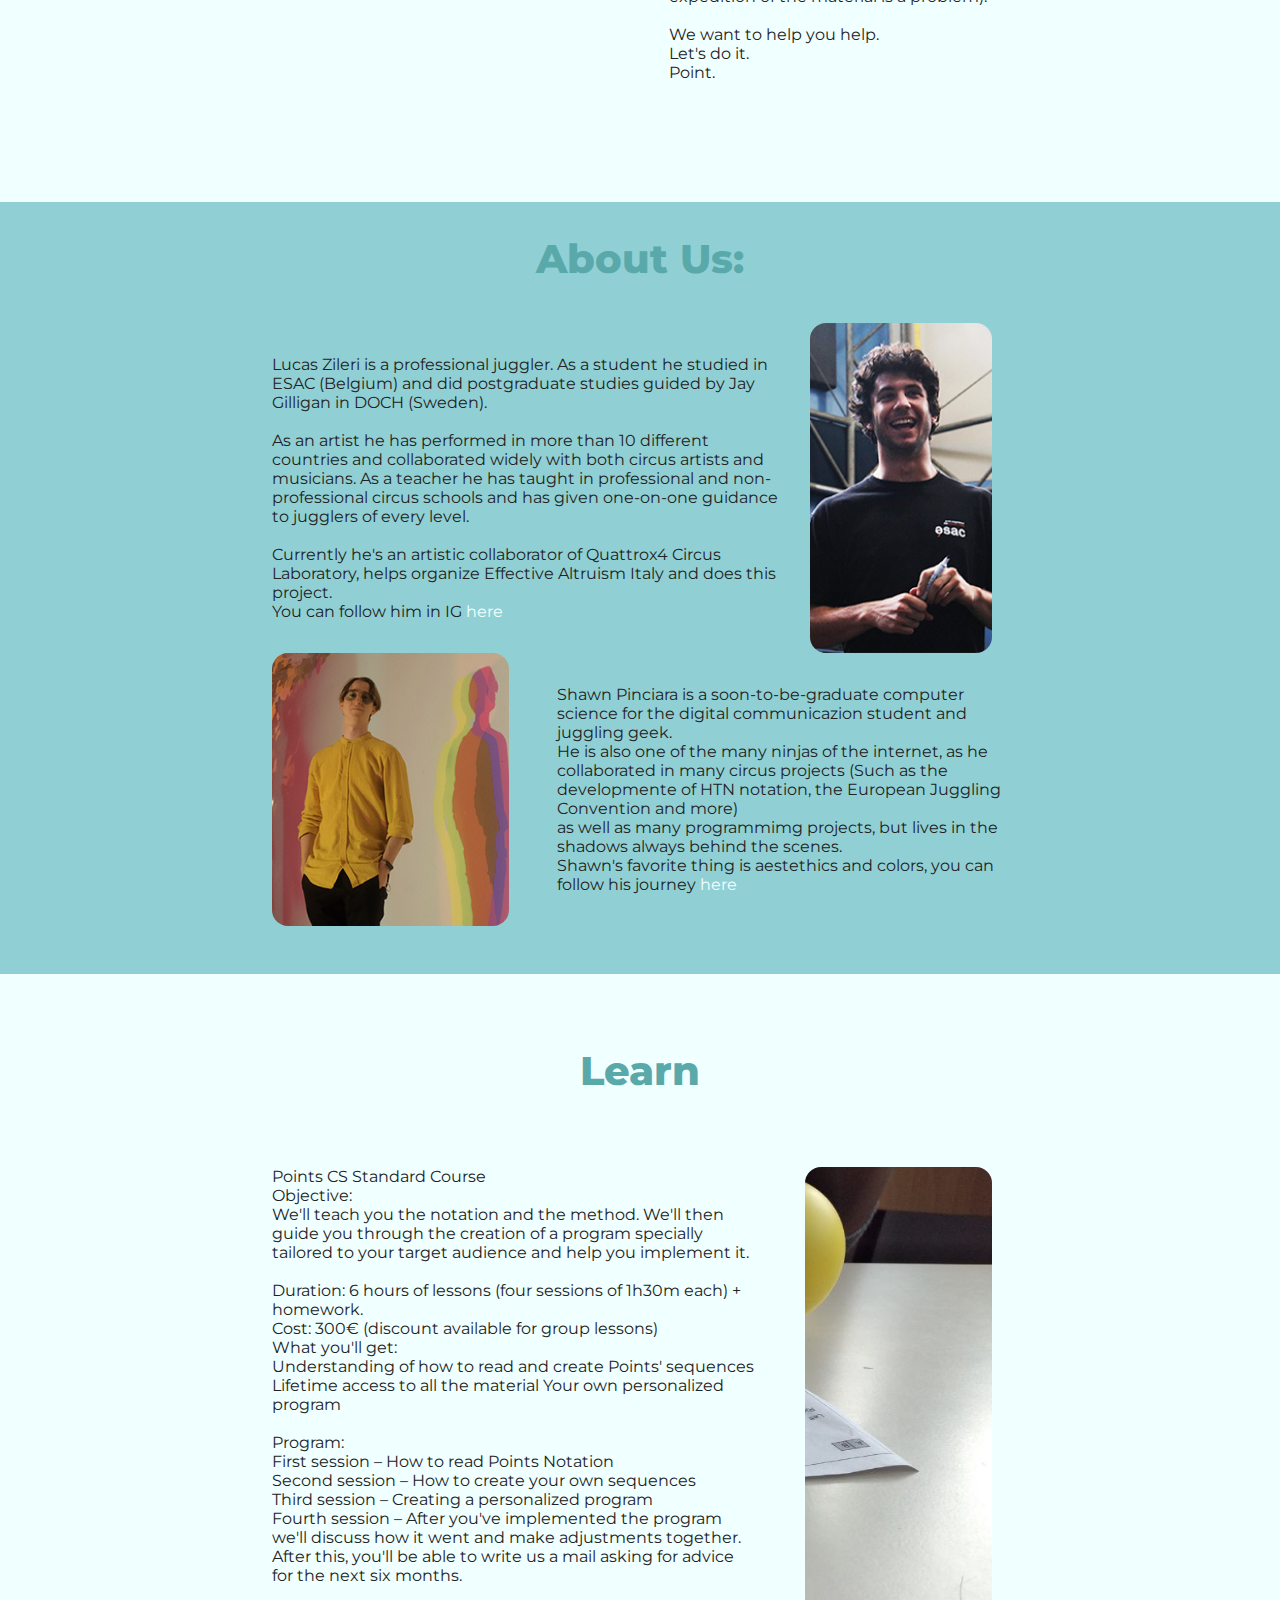
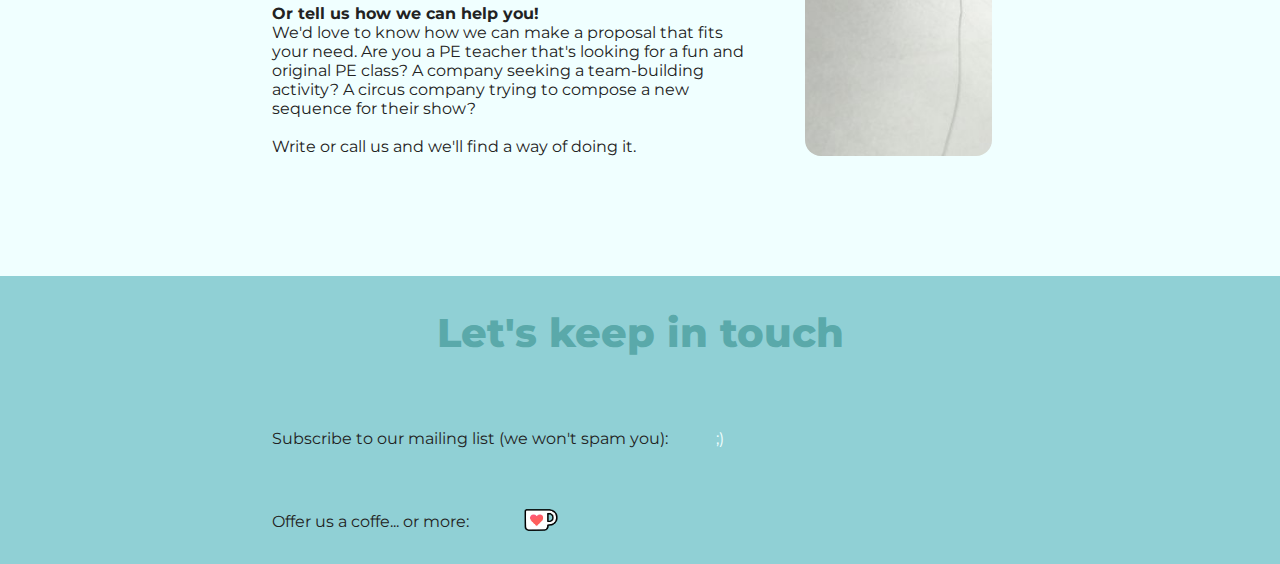
==== commit f7eaff8f: "finale verticale" ====
--- a/index.html
+++ b/index.html
@@ -12,10 +12,10 @@
   </head>
   <style type="text/css">
     :root {
-    --lucas: url("https://raw.githubusercontent.com/shawnpinciara/PointsWebsite/faf0363e4dcf59edb9915226695600d2724e5d31/src/lucas.png");
-    --shawn: url("https://raw.githubusercontent.com/shawnpinciara/PointsWebsite/faf0363e4dcf59edb9915226695600d2724e5d31/src/shawn.png");
-    --system:url("https://raw.githubusercontent.com/shawnpinciara/PointsWebsite/faf0363e4dcf59edb9915226695600d2724e5d31/src/1.jpg");
-    --learn:url("https://raw.githubusercontent.com/shawnpinciara/PointsWebsite/faf0363e4dcf59edb9915226695600d2724e5d31/src/2.jpg");
+    --lucas: url("./src/lucas.png");
+    --shawn: url("./src/shawn.png");
+    --system:url("./src/1.jpg");
+    --learn:url("./src/2.jpg");
     }
     html, body {
         padding: 0;
@@ -391,7 +391,7 @@
     <div class="menu_container">
         <div class="menu">
             <div class="menu_item home_menu_item">
-                <a href="#home_screen"><img class="points_home" src="https://raw.githubusercontent.com/shawnpinciara/PointsWebsite/faf0363e4dcf59edb9915226695600d2724e5d31/src/points_home.svg" alt="Points light logo">
+                <a href="#home_screen"><img class="points_home" src="./src/points_home.svg" alt="Points light logo">
                 </a>
             </div>  
             <div class="menu_item"><a href="#system_screen">The System</a></div>
@@ -401,7 +401,7 @@
             <div class="menu_item"><a href="#display" class="menu_hamburger"><img class="hamburger_icon" src="https://raw.githubusercontent.com/shawnpinciara/PointsWebsite/faf0363e4dcf59edb9915226695600d2724e5d31/menu.svg" alt="Points light logo"></a></div>
         </div>
     </div>
-    <a href="#home_screen"><img class="go_to_top" src="https://raw.githubusercontent.com/shawnpinciara/PointsWebsite/faf0363e4dcf59edb9915226695600d2724e5d31/src/go_to_top.svg" alt="Points light logo">
+    <a href="#home_screen"><img class="go_to_top" src="./src/go_to_top.svg" alt="Points light logo">
     </a>
     
     <div class="home_screen" id="home_screen">
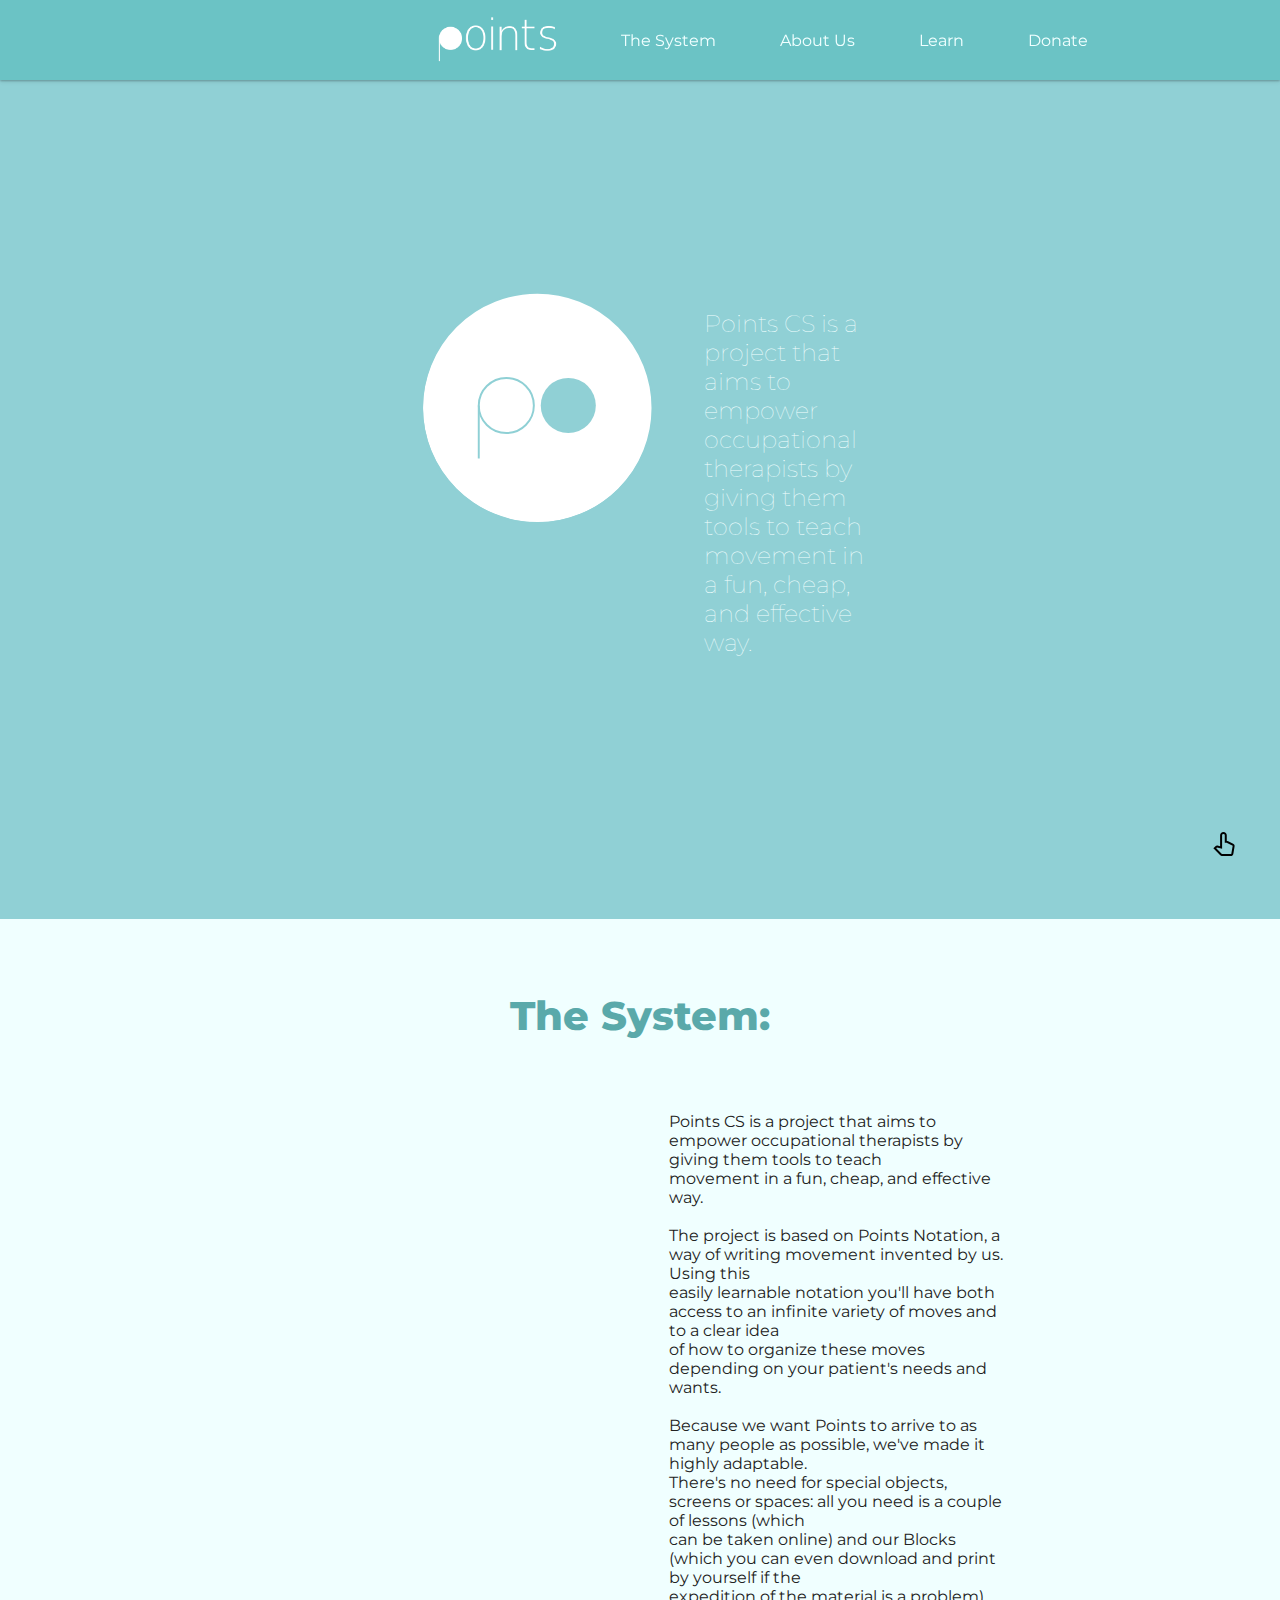
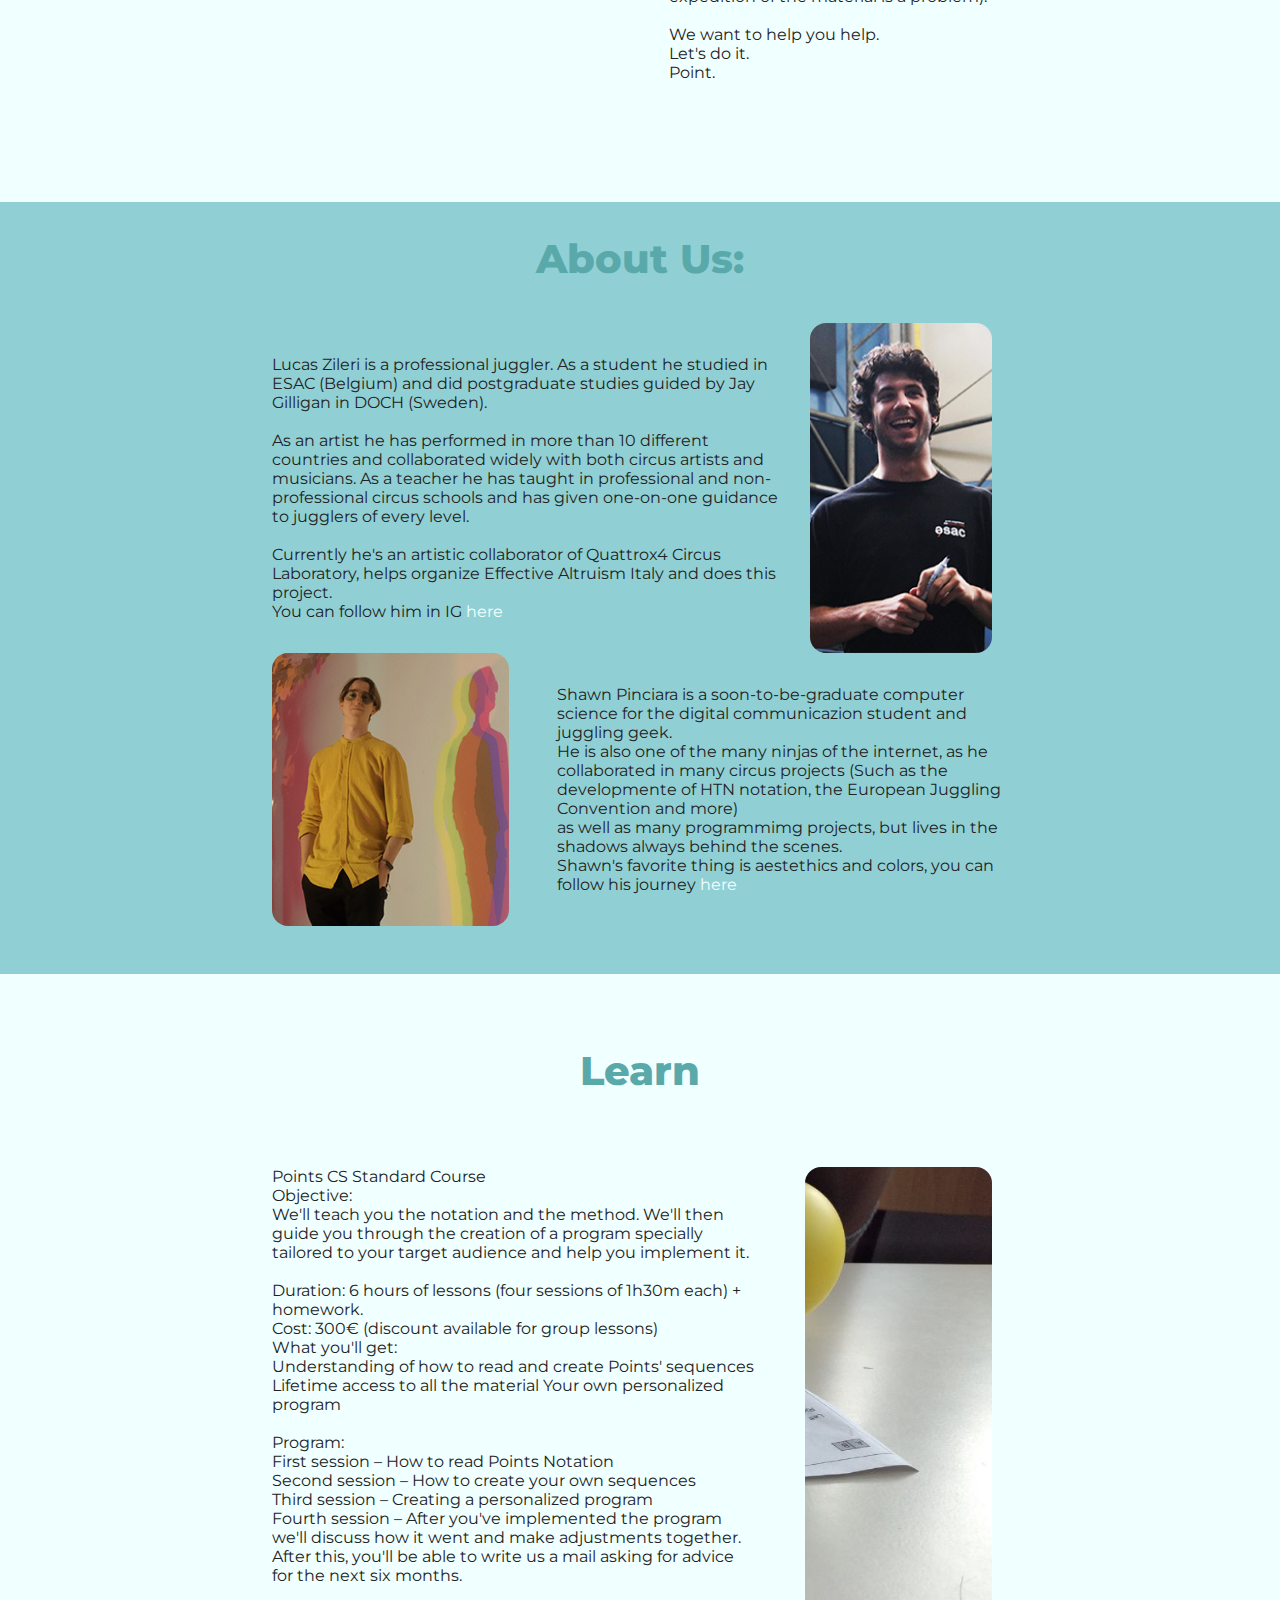
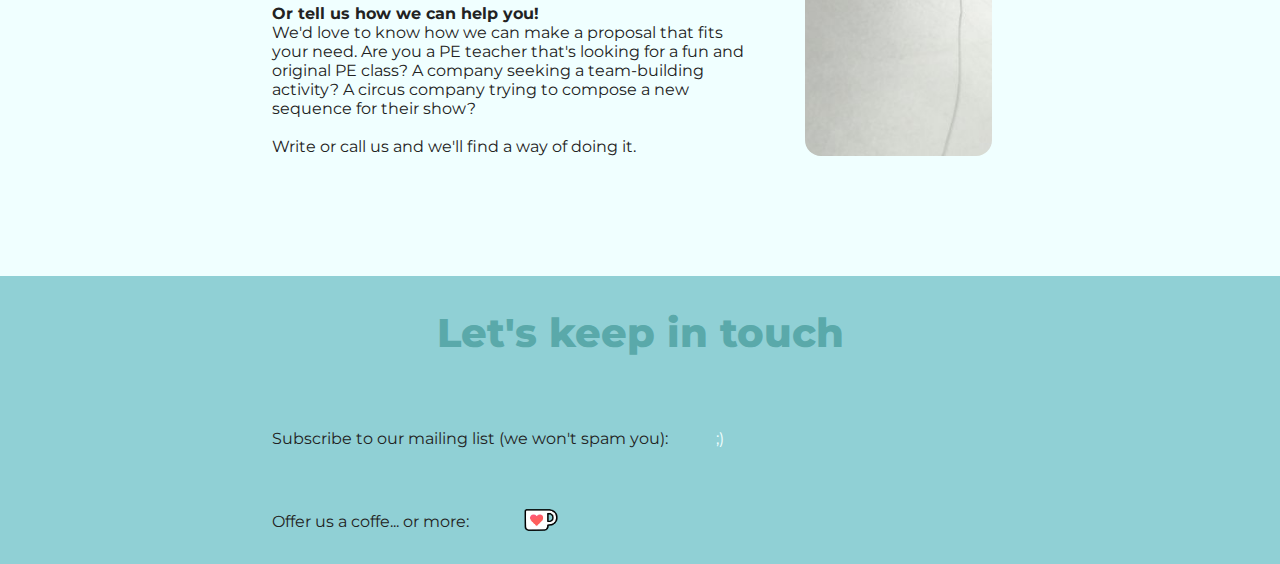
==== commit 9fb957c4: "finale" ====
--- a/index.html
+++ b/index.html
@@ -3,6 +3,7 @@
   <head>
     <title>POINTS</title>
     <meta charset="utf-8">
+    <link rel="stylesheet" href="style.css">
     <link rel="stylesheet"
           href="https://fonts.googleapis.com/css?family=Montserrat">
     <meta name="viewport" 
@@ -10,388 +11,11 @@
     <link rel="stylesheet" href="https://fonts.googleapis.com/css2?family=Material+Symbols+Outlined:opsz,wght,FILL,GRAD@48,400,0,0" />
     <link rel="stylesheet" href="https://fonts.googleapis.com/css2?family=Material+Symbols+Outlined:opsz,wght,FILL,GRAD@48,400,0,0" />
   </head>
-  <style type="text/css">
-    :root {
-    --lucas: url("./src/lucas.png");
-    --shawn: url("./src/shawn.png");
-    --system:url("./src/1.jpg");
-    --learn:url("./src/2.jpg");
-    }
-    html, body {
-        padding: 0;
-        margin:0;
-        height: 100%;
-        scroll-behavior: smooth;
-        background-color: azure;
-    }
-    .menu_container {
-        width: 100%;
-        height: 5rem;
-        background-color: #6bc3c5;
-        box-shadow: 0 1px 5px rgba(0,0,0,0.12), 0 1px 2px rgba(0,0,0,0.24);
-        padding:0;
-        position: fixed;
-        top: 0;
-        overflow: hidden;
-        z-index: 99;
-    }
-    .menu {
-        /*flex*/
-        display: flex;
-        flex-direction: row;
-        flex-wrap: wrap;
-        justify-content: flex-end;
-        /*look and feel*/
-        margin: auto;
-        width: 80%;
-        height:100%;
-    }
-
-    .menu_item {
-        font-family: "Montserrat", sans-serif;
-        font-size: 1rem;
-        padding-left: 1rem;
-        padding-right: 1rem;
-        align-self: center;
-        color: white;
-    }
-
-    .menu_hamburger {
-        font-family: "Montserrat", sans-serif;
-        font-size: 3rem;
-        align-self: center;
-        color: black;
-        display: none;
-    }
-
-
-
-    .points_home {
-        height: 3rem;    
-    }
-
-    p {
-        font-family: "Montserrat", sans-serif;
-        font-size: 1rem;
-        font-weight: light;
-        color:rgb(34, 34, 34);
-    }
-
-    a {
-        text-decoration: none;
-        font-family: "Montserrat", sans-serif;
-        font-size: 1rem;
-        padding-left: 1rem;
-        padding-right: 1rem;
-        color: azure;
-    }
-    a:hover {
-        color:aquamarine;
-        
-    }
-    .a_reset {
-        color: azure;
-        padding-left: 0rem;
-        padding-right: 0rem;
-    }
-    .container {
-        top: 5rem;
-        width: 100%;
-        height: 10000px;
-        display: flex;
-        flex-direction: column;
-        background-color: #90d0d5;
-    }
-
-    .home_screen {
-        width: 100%;
-        height: 100vh;
-        background-color: #90d0d5;
-    }
-    .splashscreen_container{
-        position: relative;
-        top: 30%;
-        width: 35%;
-        align-self: center;
-        margin: auto;
-        display: flex;
-        flex-direction: row;
-    }
-
-    .img_container {
-        width: 100%;
-        display: flex;
-        justify-content: center;
-    }
-
-    .system_image {
-        margin: 2rem;
-        border-radius: 1rem;
-        background-image: var(--system);
-        background-position: center;
-        background-repeat: no-repeat;
-        background-size: cover;
-        position: relative;
-    }
-
-    .learn_image {
-        margin: 2rem;
-        border-radius: 1rem;
-        background-image: var(--learn);
-        background-position: center right;
-        background-repeat: no-repeat;
-        background-size: cover;
-        position: relative;
-    }
-
-    .lucas_image {
-        border-radius: 1rem;
-        margin-right: 2rem;
-        margin-left: 1rem;
-        background-image: var(--lucas);
-        background-position: center top;
-        background-repeat: no-repeat;
-        background-size: cover;
-        position: relative;
-    }
-
-    .shawn_image {
-        border-radius: 1rem;
-        margin-right: 2rem;
-        margin-left: 1rem;
-        background-image: var(--shawn);
-        background-position: center top;
-        background-repeat: no-repeat;
-        background-size: cover;
-        position: relative;
-    }
-
-    .img {
-        width: 100%;
-        height: min-content;
-        object-fit: cover;
-        border-radius: 1rem;
-        margin: auto;
-    }
-    .logo{
-        width: 15rem;
-        height: 15rem;
-        padding-right: 3rem;
-        align-self: center;
-    }
-
-    .text {
-        align-self: center;
-    }
-
-    h1 {
-        font-family: "Montserrat", sans-serif;
-        font-size: 2rem;
-        font-weight: bold;
-        color:rgb(22, 22, 22);
-    }
-
-    h2 {
-        font-family: "Montserrat", sans-serif;
-        font-size: 1.5rem;
-        font-weight: lighter;
-        color: azure;
-    }
-
-    h3 {
-        font-family: "Montserrat", sans-serif;
-        font-size: 2.5rem;
-        font-weight: 800;
-        color: #5aa9aa;
-        padding-top: 2rem;
-    }
-
-    h4 {
-        font-family: "Montserrat", sans-serif;
-        font-size: 2.5rem;
-        font-weight: bold;
-        color: azure;
-    }
-
-    .btn {
-        font-size: 1.2rem;
-        margin:1rem;
-        background-color: #6bc3c5;
-        color: azure;
-        border-radius: 0.3rem;
-    }
-    
-
-    .go_to_top {
-        position: fixed;
-        bottom: 2.5rem;
-        right: 2.5rem;
-        color: azure;
-        height: 2rem;
-    }
-
-    .content_container {
-        width: 100%;
-        padding-bottom: 3rem;
-        height: auto;
-        background-color: azure;
-    }
-
-    .footer {
-        position:relative;
-        
-        bottom:0;
-        left:0;
-        width:100%;
-    }
-
-    .content {
-        position: relative;
-        width: 60%;
-        align-self: center;
-        margin: auto;
-        display: flex;
-        flex-direction: row;
-        justify-content: space-evenly;
-        
-    }
-
-    .content_vertical {
-        position: relative;
-        width: 100%;
-        align-self: center;
-        margin: auto;
-        display: flex;
-        flex-direction: column;
-        justify-content: space-evenly;
-        
-    }
-
-    .content_start {
-        position: relative;
-        width: 60%;
-        align-self: center;
-        margin: auto;
-        display: flex;
-        flex-direction: row;
-        justify-content: flex-start;
-        
-    }
-
-    .text_container {
-        display: flex;
-        flex-direction: column;
-        align-items: center;
-        margin:1rem;
-    }
-
-    .text_container_left {
-        display: flex;
-        flex-direction: column;
-        align-self: flex-start;
-        margin:1rem;
-    }
-
-    .main_color_bg {
-        background-color: #90d0d5;
-    }
-
-    .secondary_color_bg {
-        background-color: #6bc3c5;
-    }
-
-    .main_color_text {
-        color: #90d0d5;
-    }
-
-    .secondary_color_text {
-        color: #6bc3c5;
-    }
-
-    .white_text {
-        color: azure;
-    }
-
-    .bg {
-        background-color: rgb(20, 211, 55);
-    }
-
-    .logo_container {
-        display:flex;
-        flex-direction: row;
-        flex-wrap: wrap;
-        justify-content: center;
-    }
-
-    /* Mobile view: */
-    @media only screen and (max-width: 1000px) {
-        
-        a {
-            font-size: 1.2rem;
-        }
-        .menu {
-            flex-direction: column;
-            flex-wrap:nowrap;
-            justify-content: center;
-        }
-
-        .home_menu_item {
-            background-color: #6bc3c5;
-            padding-top: 0.2rem;
-        }
-
-        .menu_item {
-            color: black;
-        }
-
-        .menu_container {
-            height: 9.8rem;
-        }
-
-
-        .splashscreen_container{
-            width: 90%;
-            align-self: center;
-            margin: auto;
-            display: flex;
-            flex-direction: column;
-        }
-
-        .logo { 
-            
-        }
-
-        .content {
-            flex-direction: column;
-            width: 80%;
-        }
-
-        .img_container {
-            width: 100%;
-            height: 30vh;
-            display: flex;
-            justify-content: center;
-            padding-left: 0px;
-        }
-
-        .learn_image, .system_image, .shawn_image, .lucas_image {
-            margin:0px;
-        }
-
-        .lucas_image {
-            padding-bottom: 2rem;
-            margin-bottom: 2rem;
-        }
-
-    }
-
-
-  </style>
   <body>
     <div class="menu_container">
         <div class="menu">
             <div class="menu_item home_menu_item">
-                <a href="#home_screen"><img class="points_home" src="./src/points_home.svg" alt="Points light logo">
+                <a href="#home_screen"><img class="points_home" src="./src/points_home.png" alt="Points light logo">
                 </a>
             </div>  
             <div class="menu_item"><a href="#system_screen">The System</a></div>
@@ -407,11 +31,9 @@
     <div class="home_screen" id="home_screen">
             <div class="splashscreen_container">
                 <div class="logo_container">
-                    <div class="img">
-                        <img class="logo" src="https://raw.githubusercontent.com/shawnpinciara/PointsWebsite/faf0363e4dcf59edb9915226695600d2724e5d31/src/logo_chiaro.svg" alt="Points light logo">
-                    </div>
+                        <img class="logo_home" src="./src/logo_chiaro.svg" alt="Points light logo">
                 </div>
-                <div class="text"><h2>Points CS is a project that aims to empower occupational therapists by giving them tools to teach movement in a fun, cheap, and effective way.</h2></div>
+                <div class="text_home"><h2>Points CS is a project that aims to empower occupational therapists by giving them tools to teach movement in a fun, cheap, and effective way.</h2></div>
             </div>
     </div>
 
--- a/style.css
+++ b/style.css
@@ -0,0 +1,379 @@
+
+    :root {
+    --lucas: url("./src/lucas.png");
+    --shawn: url("./src/shawn.png");
+    --system:url("./src/1.jpg");
+    --learn:url("./src/2.jpg");
+    }
+    html, body {
+        padding: 0;
+        margin:0;
+        height: 100%;
+        scroll-behavior: smooth;
+        background-color: azure;
+    }
+    .menu_container {
+        width: 100%;
+        height: 5rem;
+        background-color: #6bc3c5;
+        box-shadow: 0 1px 5px rgba(0,0,0,0.12), 0 1px 2px rgba(0,0,0,0.24);
+        padding:0;
+        position: fixed;
+        top: 0;
+        overflow: hidden;
+        z-index: 99;
+    }
+    .menu {
+        /*flex*/
+        display: flex;
+        flex-direction: row;
+        flex-wrap: wrap;
+        justify-content: flex-end;
+        /*look and feel*/
+        margin: auto;
+        width: 80%;
+        height:100%;
+    }
+
+    .menu_item {
+        font-family: "Montserrat", sans-serif;
+        font-size: 1rem;
+        padding-left: 1rem;
+        padding-right: 1rem;
+        align-self: center;
+        color: white;
+    }
+
+    .menu_hamburger {
+        font-family: "Montserrat", sans-serif;
+        font-size: 3rem;
+        align-self: center;
+        color: black;
+        display: none;
+    }
+
+
+
+    .points_home {
+        height: 3rem;    
+    }
+
+    p {
+        font-family: "Montserrat", sans-serif;
+        font-size: 1rem;
+        font-weight: light;
+        color:rgb(34, 34, 34);
+    }
+
+    a {
+        text-decoration: none;
+        font-family: "Montserrat", sans-serif;
+        font-size: 1rem;
+        padding-left: 1rem;
+        padding-right: 1rem;
+        color: azure;
+    }
+    a:hover {
+        color:aquamarine;
+        
+    }
+    .a_reset {
+        color: azure;
+        padding-left: 0rem;
+        padding-right: 0rem;
+    }
+    .container {
+        top: 5rem;
+        width: 100%;
+        height: 10000px;
+        display: flex;
+        flex-direction: column;
+        background-color: #90d0d5;
+    }
+
+    .home_screen {
+        width: 100%;
+        height: 100vh;
+        background-color: #90d0d5;
+    }
+    .splashscreen_container{
+        position: relative;
+        top: 30%;
+        width: 35%;
+        align-self: center;
+        margin: auto;
+        display: flex;
+        flex-direction: row;
+    }
+
+    .img_container {
+        width: 100%;
+        display: flex;
+        justify-content: center;
+    }
+
+    .system_image {
+        margin: 2rem;
+        border-radius: 1rem;
+        background-image: var(--system);
+        background-position: center;
+        background-repeat: no-repeat;
+        background-size: cover;
+        position: relative;
+    }
+
+    .learn_image {
+        margin: 2rem;
+        border-radius: 1rem;
+        background-image: var(--learn);
+        background-position: center right;
+        background-repeat: no-repeat;
+        background-size: cover;
+        position: relative;
+    }
+
+    .lucas_image {
+        border-radius: 1rem;
+        margin-right: 2rem;
+        margin-left: 1rem;
+        background-image: var(--lucas);
+        background-position: center top;
+        background-repeat: no-repeat;
+        background-size: cover;
+        position: relative;
+    }
+
+    .shawn_image {
+        border-radius: 1rem;
+        margin-right: 2rem;
+        margin-left: 1rem;
+        background-image: var(--shawn);
+        background-position: center top;
+        background-repeat: no-repeat;
+        background-size: cover;
+        position: relative;
+    }
+
+    .img {
+        width: 100%;
+        height: min-content;
+        object-fit: cover;
+        border-radius: 1rem;
+        margin: auto;
+    }
+
+    .logo_home {
+        width: 15rem;
+        height: 15rem;
+        padding-right: 3rem;
+    }
+
+    .text_home {
+        align-self: center;
+        font-stretch: expanded;
+    }
+
+    h1 {
+        font-family: "Montserrat", sans-serif;
+        font-size: 2rem;
+        font-weight: bold;
+        color:rgb(22, 22, 22);
+    }
+
+    h2 {
+        font-family: "Montserrat", sans-serif;
+        font-size: 1.5rem;
+        font-weight: lighter;
+        color: azure;
+    }
+
+    h3 {
+        font-family: "Montserrat", sans-serif;
+        font-size: 2.5rem;
+        font-weight: 800;
+        color: #5aa9aa;
+        padding-top: 2rem;
+    }
+
+    h4 {
+        font-family: "Montserrat", sans-serif;
+        font-size: 2.5rem;
+        font-weight: bold;
+        color: azure;
+    }
+
+    .btn {
+        font-size: 1.2rem;
+        margin:1rem;
+        background-color: #6bc3c5;
+        color: azure;
+        border-radius: 0.3rem;
+    }
+    
+
+    .go_to_top {
+        position: fixed;
+        bottom: 2.5rem;
+        right: 2.5rem;
+        color: azure;
+        height: 2rem;
+    }
+
+    .content_container {
+        width: 100%;
+        padding-bottom: 3rem;
+        height: auto;
+        background-color: azure;
+    }
+
+    .footer {
+        position:relative;
+        
+        bottom:0;
+        left:0;
+        width:100%;
+    }
+
+    .content {
+        position: relative;
+        width: 60%;
+        align-self: center;
+        margin: auto;
+        display: flex;
+        flex-direction: row;
+        justify-content: space-evenly;
+        
+    }
+
+    .content_vertical {
+        position: relative;
+        width: 100%;
+        align-self: center;
+        margin: auto;
+        display: flex;
+        flex-direction: column;
+        justify-content: space-evenly;
+        
+    }
+
+    .content_start {
+        position: relative;
+        width: 60%;
+        align-self: center;
+        margin: auto;
+        display: flex;
+        flex-direction: row;
+        justify-content: flex-start;
+        
+    }
+
+    .text_container {
+        display: flex;
+        flex-direction: column;
+        align-items: center;
+        margin:1rem;
+    }
+
+    .text_container_left {
+        display: flex;
+        flex-direction: column;
+        align-self: flex-start;
+        margin:1rem;
+    }
+
+    .main_color_bg {
+        background-color: #90d0d5;
+    }
+
+    .secondary_color_bg {
+        background-color: #6bc3c5;
+    }
+
+    .main_color_text {
+        color: #90d0d5;
+    }
+
+    .secondary_color_text {
+        color: #6bc3c5;
+    }
+
+    .white_text {
+        color: azure;
+    }
+
+    .bg {
+        background-color: rgb(20, 211, 55);
+    }
+
+    .logo_container {
+        display:flex;
+        flex-direction: row;
+        flex-wrap: wrap;
+        justify-content: center;
+    }
+
+    /* Mobile view: */
+    @media only screen and (max-width: 1000px) {
+        
+        a {
+            font-size: 1.2rem;
+        }
+        .menu {
+            flex-direction: column;
+            flex-wrap:nowrap;
+            justify-content: center;
+        }
+
+        .home_menu_item {
+            background-color: #6bc3c5;
+            padding-top: 0.2rem;
+        }
+
+        .menu_item {
+            color: black;
+        }
+
+        .menu_container {
+            height: 9.8rem;
+        }
+
+        .logo_home {
+            padding-right: 0rem;
+        }
+
+
+        .splashscreen_container{
+            width: 90%;
+            align-self: center;
+            margin: auto;
+            display: flex;
+            flex-direction: column;
+        }
+
+        .logo { 
+            
+        }
+
+        .content {
+            flex-direction: column;
+            width: 80%;
+        }
+
+        .img_container {
+            width: 100%;
+            height: 30vh;
+            display: flex;
+            justify-content: center;
+            padding-left: 0px;
+        }
+
+        .learn_image, .system_image, .shawn_image, .lucas_image {
+            margin:0px;
+        }
+
+        .lucas_image {
+            padding-bottom: 2rem;
+            margin-bottom: 2rem;
+        }
+
+    }
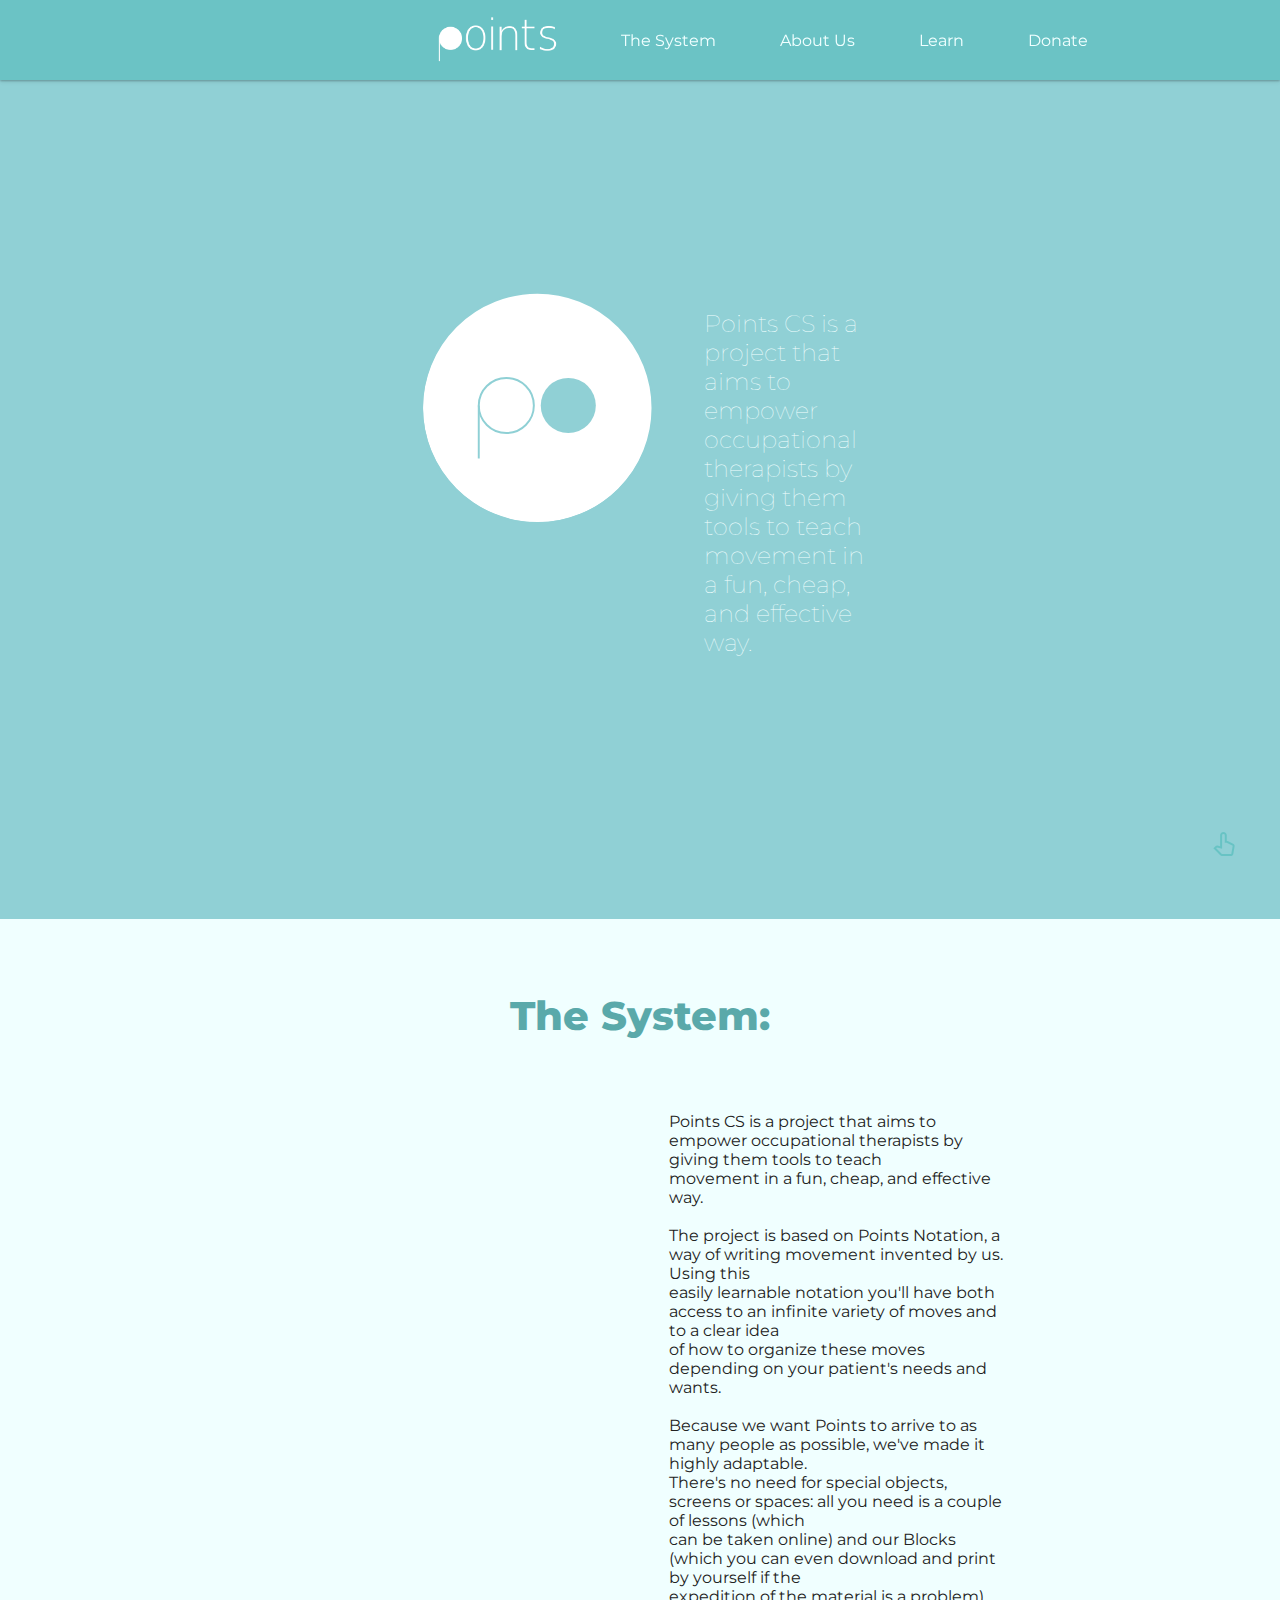
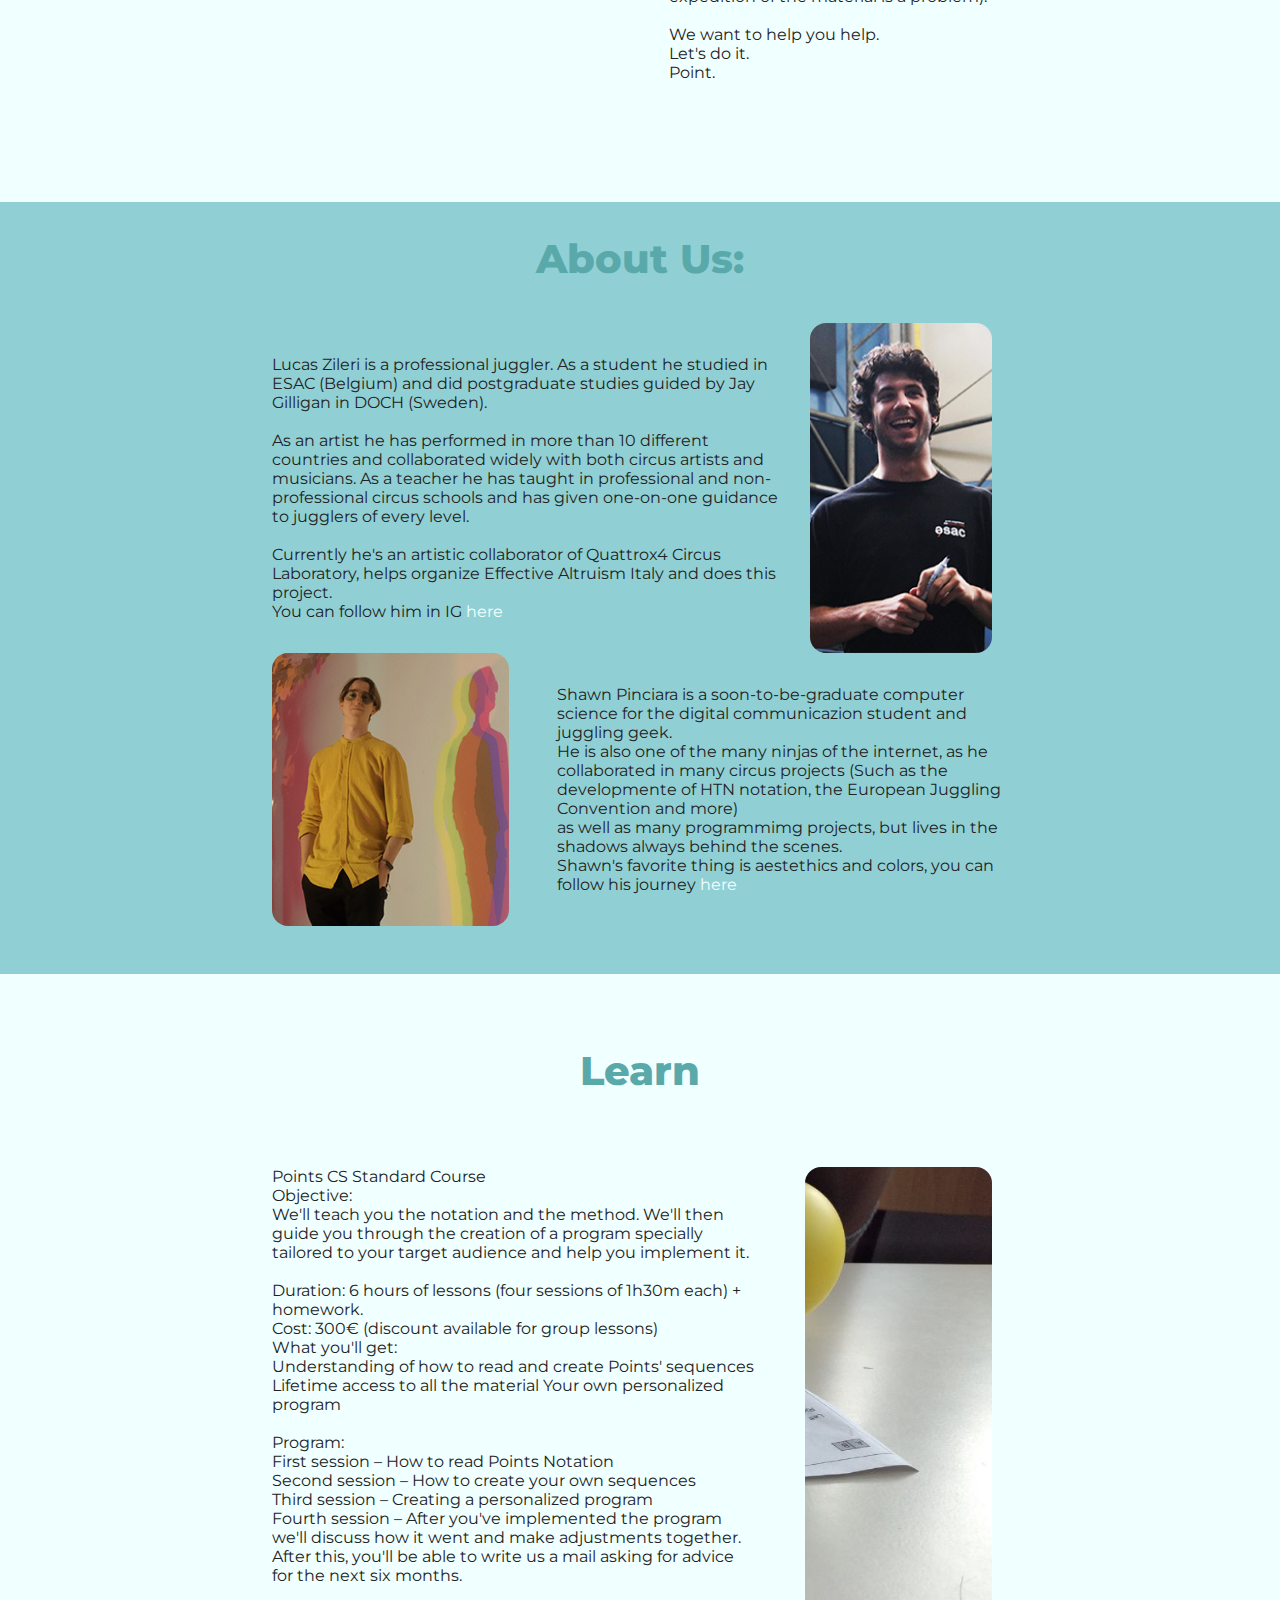
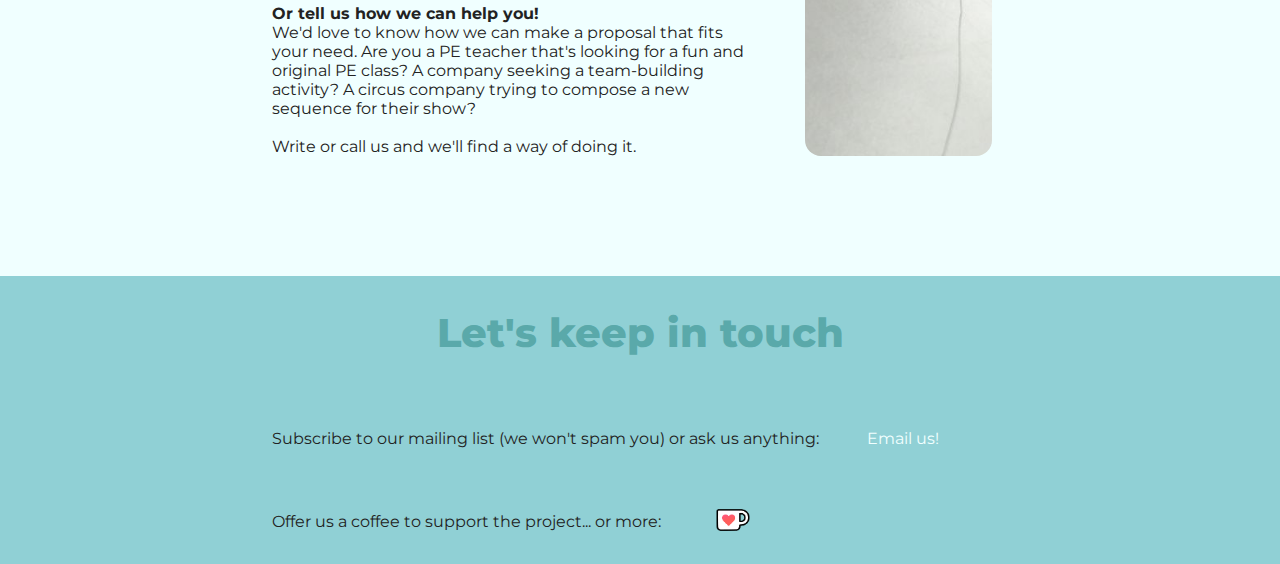
==== commit 5c66c36f: "Final" ====
--- a/index.html
+++ b/index.html
@@ -70,7 +70,7 @@
                     circus schools and has given one-on-one guidance to jugglers of every level.<br><br>
                     Currently he's an artistic collaborator of Quattrox4 Circus Laboratory, helps
                     organize Effective Altruism Italy and does this project.<br>
-                    You can follow him in IG <a class="a_reset" href="instagram.com/lucas_zileri">here</a></p></div>
+                    You can follow him in IG <a class="a_reset" href="https://instagram.com/lucas_zileri" target="_blank">here</a></p></div>
                 <div class="img_container lucas_image"></div>
     </div>
     <div class="content">
@@ -78,7 +78,7 @@
                 <div class="text_container"><p>Shawn Pinciara is a soon-to-be-graduate computer science for the digital communicazion student and juggling geek.<br>
                 He is also one of the many ninjas of the internet, as he collaborated in many circus projects (Such as the developmente of HTN notation, the European Juggling Convention and more)<br>
                 as well as many programmimg projects, but lives in the shadows always behind the scenes.<br>
-                Shawn's favorite thing is aestethics and colors, you can follow his journey <a class="a_reset" href="instagram.com/shawnpinciara">here</a>
+                Shawn's favorite thing is aestethics and colors, you can follow his journey <a class="a_reset" href="https://instagram.com/shawnpinciara" target="_blank">here</a>
                 </p> </div>
             </div>
     </div>
@@ -119,12 +119,12 @@
     <div class="footer main_color_bg" id="donate">
             <center><h3>Let's keep in touch</h3></center>
             <div class="content_start">
-                <div class="text_container"><p>Subscribe to our mailing list (we won't spam you):</p></div>
-                <div class="text_container"><p><a href="#">;)</a></p></div>
+                <div class="text_container"><p>Subscribe to our mailing list (we won't spam you) or ask us anything:</p></div>
+                <div class="text_container"><p><a href="mailto:pointsnotation@gmail.com" target="_blank">Email us!</a></p></div>
             </div>
             <div class="content_start">
-                <div class="text_container"><p>Offer us a coffe... or more:</p></div>
-                <div class="text_container_left"><a href="http://#"><img src="./src/kofi.png" style="width: 3rem;"alt=""></a></div>
+                <div class="text_container"><p>Offer us a coffee to support the project... or more:</p></div>
+                <div class="text_container_left"><a href="https://ko-fi.com/points" target="_blank"><img src="./src/kofi.png" style="width: 3rem;"alt=""></a></div>
             </div>
     </div>
 
--- a/style.css
+++ b/style.css
@@ -215,8 +215,9 @@
         position: fixed;
         bottom: 2.5rem;
         right: 2.5rem;
-        color: azure;
         height: 2rem;
+        z-index:98;
+        filter: invert(78%) sepia(14%) saturate(1130%) hue-rotate(132deg) brightness(90%) contrast(85%);
     }
 
     .content_container {
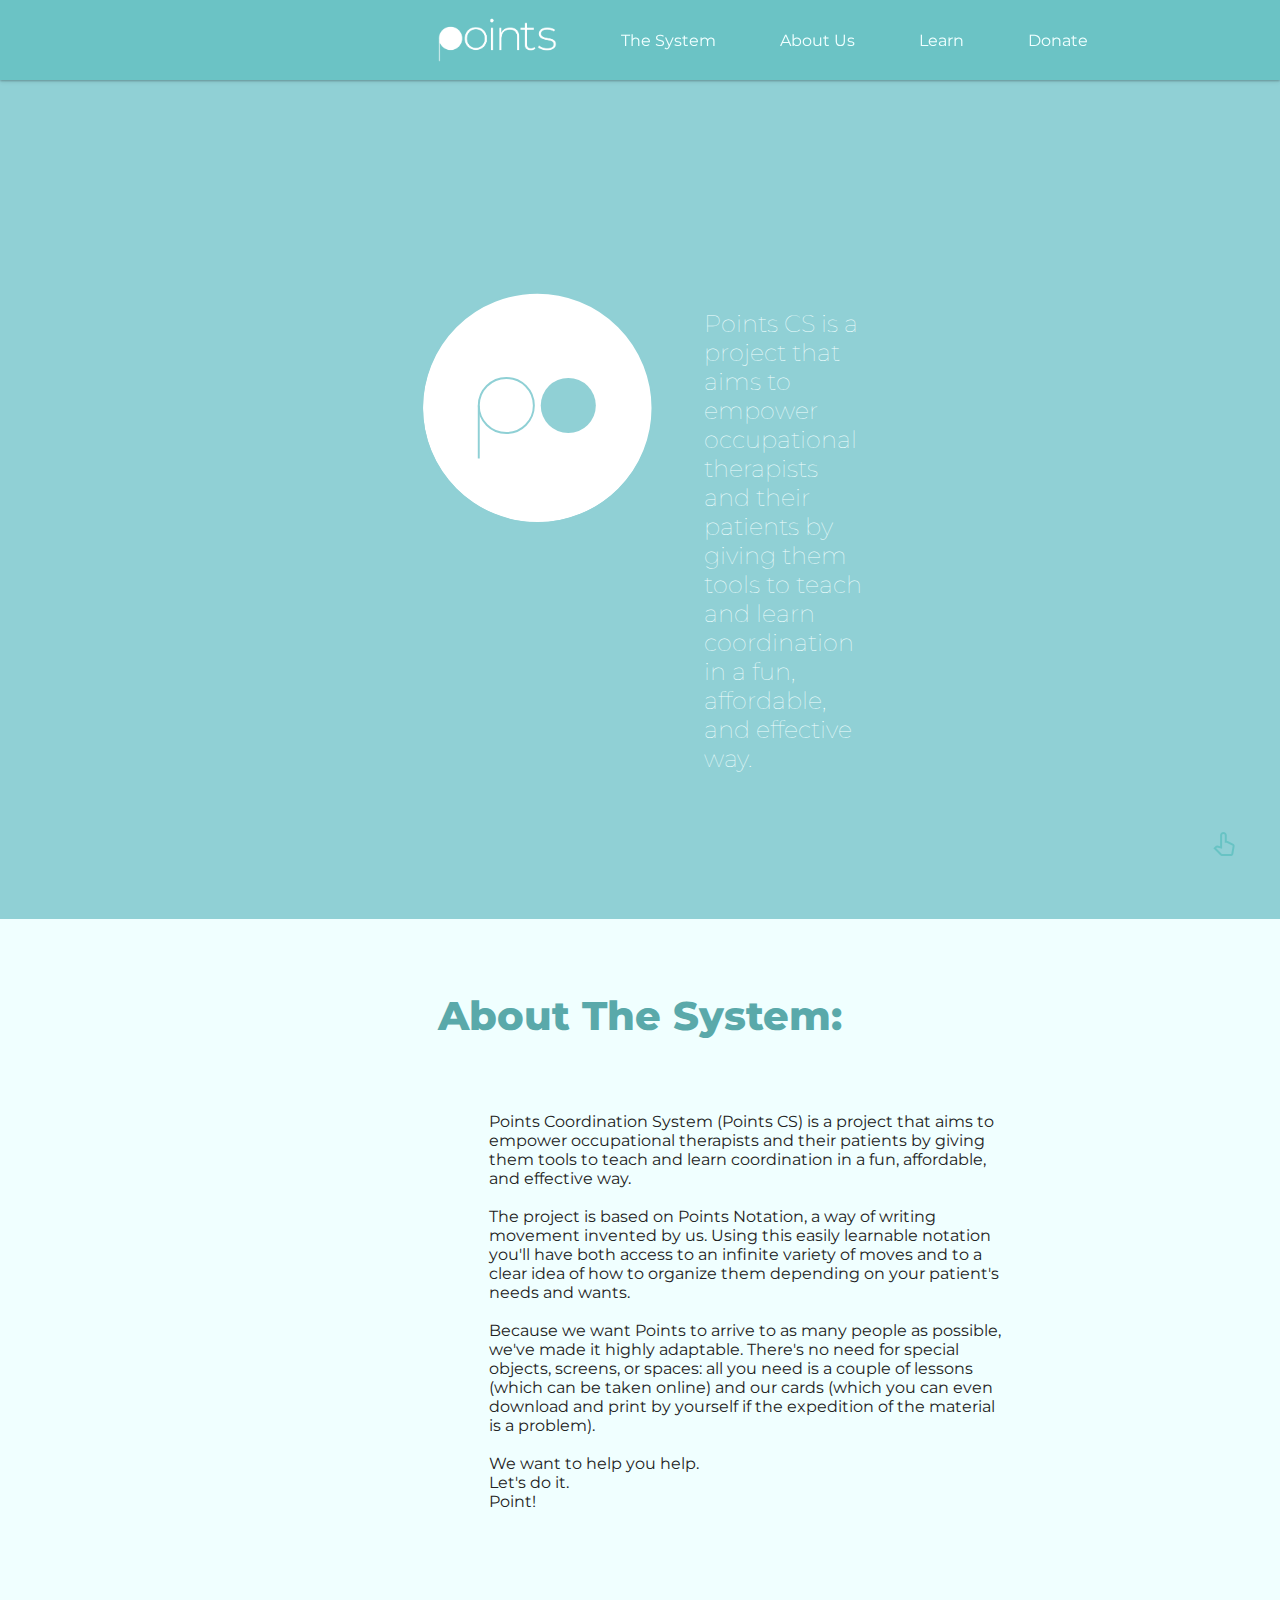
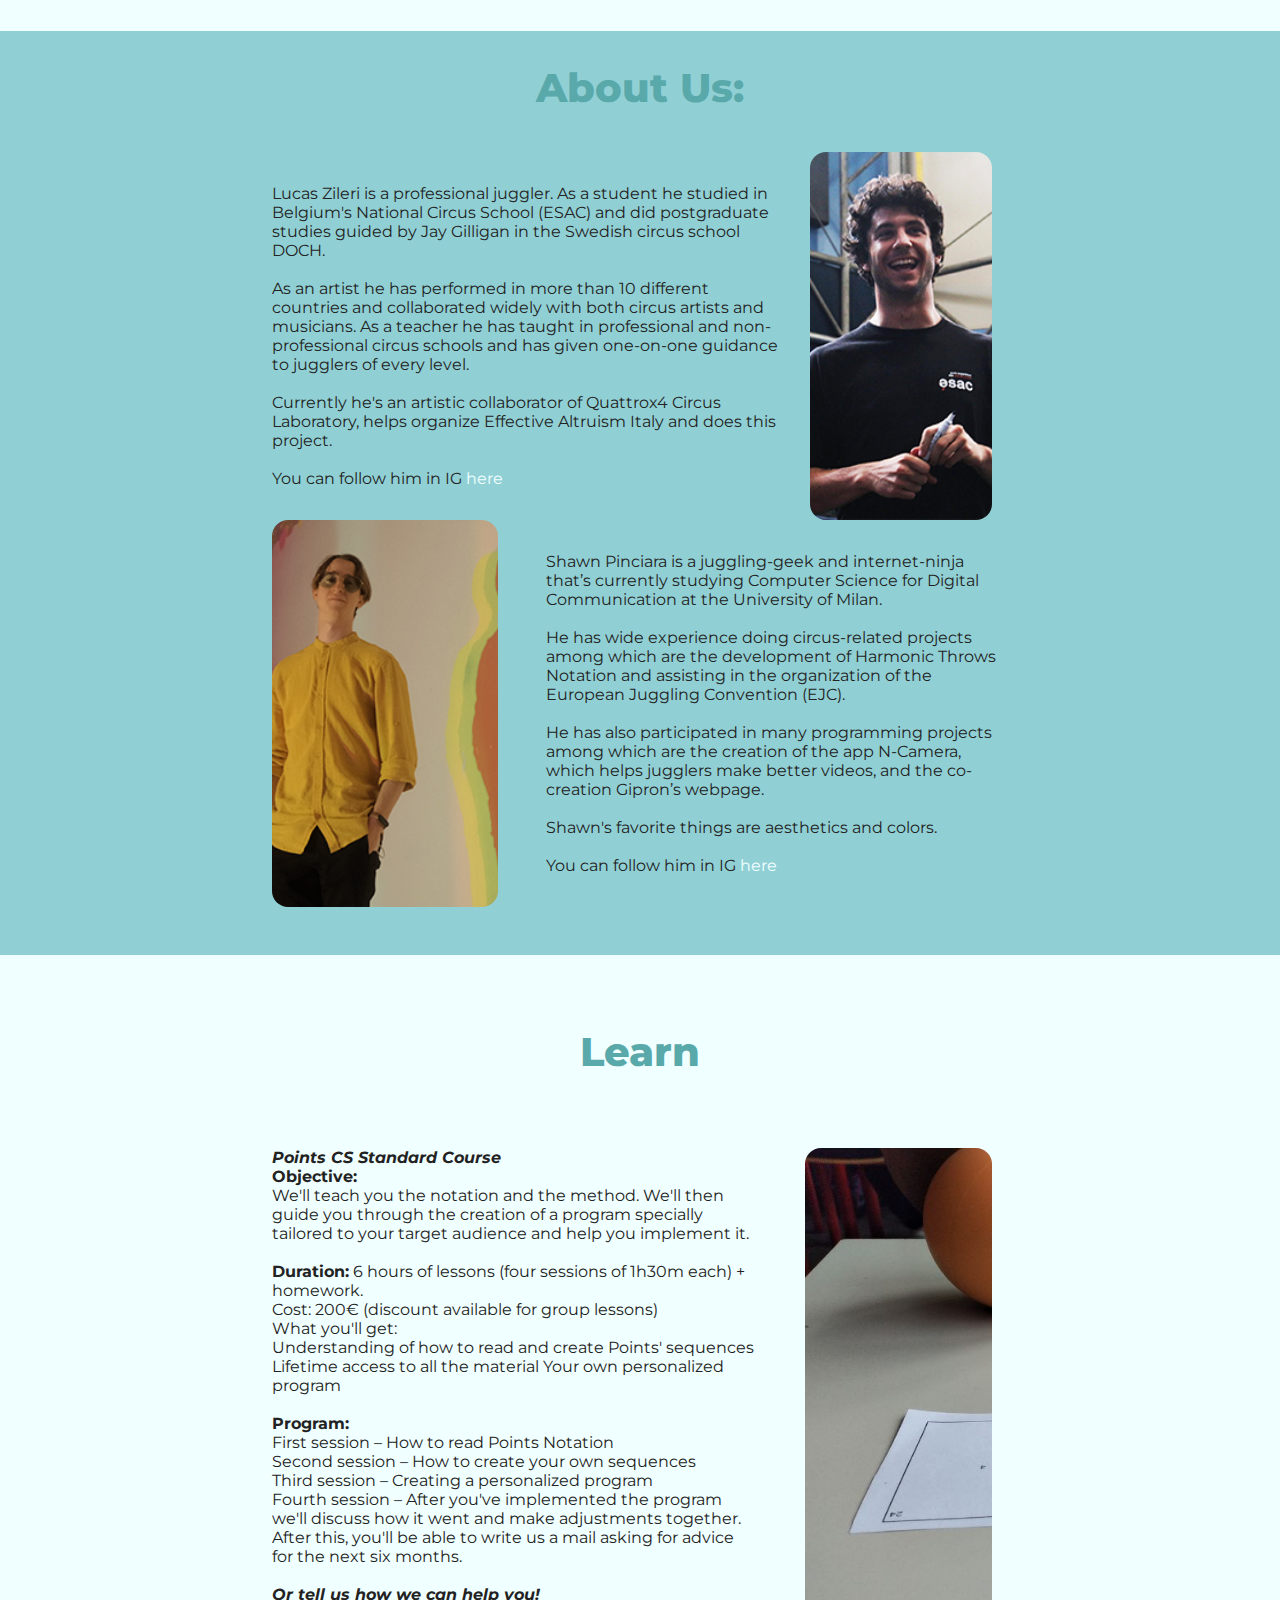
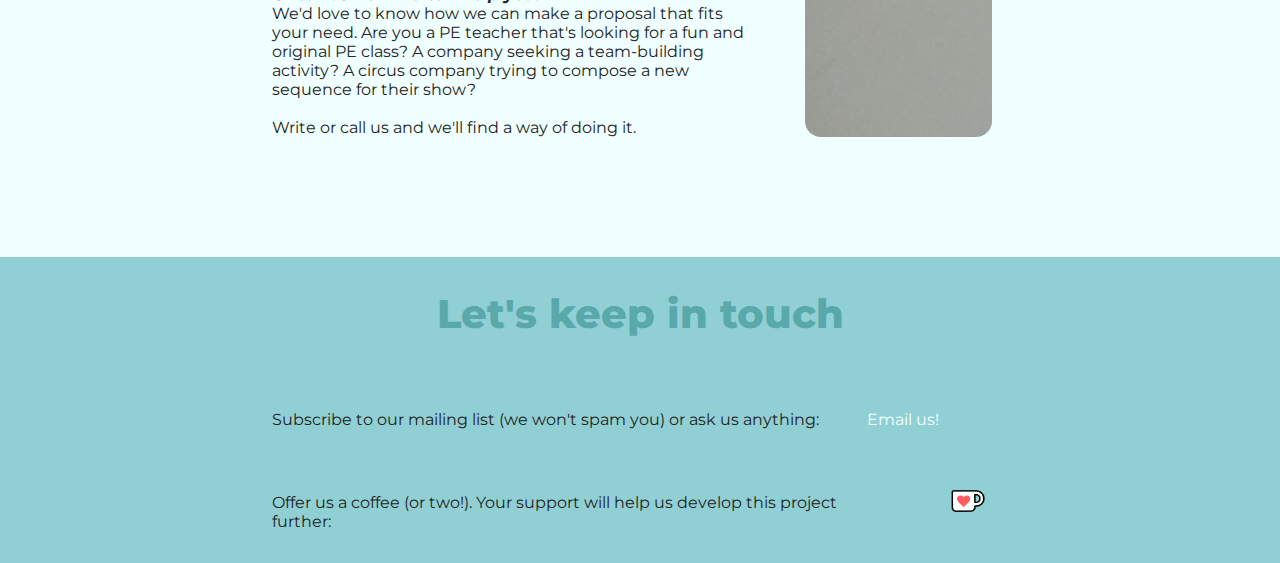
==== commit 00026f56: "Fixed various texts" ====
--- a/index.html
+++ b/index.html
@@ -33,29 +33,26 @@
                 <div class="logo_container">
                         <img class="logo_home" src="./src/logo_chiaro.svg" alt="Points light logo">
                 </div>
-                <div class="text_home"><h2>Points CS is a project that aims to empower occupational therapists by giving them tools to teach movement in a fun, cheap, and effective way.</h2></div>
+                <div class="text_home"><h2>
+                    Points CS is a project that aims to empower occupational therapists and their patients by giving them tools to teach and learn coordination in a fun, affordable, and effective way.
+                </h2></div>
             </div>
     </div>
 
         
 
     <div class="content_container" id="system_screen">
-            <center><h3>The System:</h3></center>
+            <center><h3>About The System:</h3></center>
             <div class="content">
                 <div class="img_container system_image">
                 </div>
-                <div class="text_container"><p>Points CS is a project that aims to empower occupational therapists by giving them tools to teach
-                    <br>movement in a fun, cheap, and effective way.<br>
-                    <br>The project is based on Points Notation, a way of writing movement invented by us. Using this
-                    <br>easily learnable notation you'll have both access to an infinite variety of moves and to a clear idea
-                    <br>of how to organize these moves depending on your patient's needs and wants.<br>
-                    <br>Because we want Points to arrive to as many people as possible, we've made it highly adaptable.
-                    <br>There's no need for special objects, screens or spaces: all you need is a couple of lessons (which
-                    <br>can be taken online) and our Blocks (which you can even download and print by yourself if the
-                    <br>expedition of the material is a problem).<br>
-                    <br>We want to help you help.
-                    <br>Let's do it.
-                    <br>Point.</p></div>
+                <div class="text_container"><p>
+                    Points Coordination System (Points CS) is a project that aims to empower occupational therapists and their patients by giving them tools to teach and learn coordination in a fun, affordable, and effective way.<br><br>
+                    The project is based on Points Notation, a way of writing movement invented by us. Using this easily learnable notation you'll have both access to an infinite variety of moves and to a clear idea of how to organize them depending on your patient's needs and wants.<br><br>
+                    Because we want Points to arrive to as many people as possible, we've made it highly adaptable. There's no need for special objects, screens, or spaces: all you need is a couple of lessons (which can be taken online) and our cards (which you can even download and print by yourself if the expedition of the material is a problem).<br><br>
+                    We want to help you help.<br>
+                    Let's do it.<br>
+                    Point!</p></div>
             </div>
     </div>
 
@@ -63,22 +60,26 @@
     <div class="content_container main_color_bg" id="about_us">
             <center><h3>About Us:</h3></center>
             <div class="content">
-                <div class="text_container"><p>Lucas Zileri is a professional juggler. As a student he studied in ESAC (Belgium) and did
-                    postgraduate studies guided by Jay Gilligan in DOCH (Sweden).<br><br>
+                <div class="text_container"><p>Lucas Zileri is a professional juggler. As a student he studied in Belgium's National Circus School (ESAC) and did postgraduate studies guided by Jay Gilligan in the Swedish circus school DOCH.<br><br>
                     As an artist he has performed in more than 10 different countries and collaborated widely with
                     both circus artists and musicians. As a teacher he has taught in professional and non-professional
                     circus schools and has given one-on-one guidance to jugglers of every level.<br><br>
                     Currently he's an artistic collaborator of Quattrox4 Circus Laboratory, helps
-                    organize Effective Altruism Italy and does this project.<br>
+                    organize Effective Altruism Italy and does this project.<br><br>
                     You can follow him in IG <a class="a_reset" href="https://instagram.com/lucas_zileri" target="_blank">here</a></p></div>
                 <div class="img_container lucas_image"></div>
     </div>
     <div class="content">
                 <div class="img_container shawn_image"></div>
-                <div class="text_container"><p>Shawn Pinciara is a soon-to-be-graduate computer science for the digital communicazion student and juggling geek.<br>
-                He is also one of the many ninjas of the internet, as he collaborated in many circus projects (Such as the developmente of HTN notation, the European Juggling Convention and more)<br>
-                as well as many programmimg projects, but lives in the shadows always behind the scenes.<br>
-                Shawn's favorite thing is aestethics and colors, you can follow his journey <a class="a_reset" href="https://instagram.com/shawnpinciara" target="_blank">here</a>
+                <div class="text_container"><p>Shawn Pinciara is a juggling-geek and internet-ninja that’s currently studying Computer Science for Digital Communication at the University of Milan. 
+                    <br><br>
+                    He has wide experience doing circus-related projects among which are the development of Harmonic Throws Notation and assisting in the organization of the European Juggling Convention (EJC). 
+                    <br><br>            
+                    He has also participated in many programming projects among which are the creation of  the app N-Camera, which helps jugglers make better videos, and the co-creation Gipron’s webpage.
+                    <br><br>
+                    Shawn's favorite things are aesthetics and colors. 
+                    <br><br>
+                    You can follow him in IG <a class="a_reset" href="https://instagram.com/shawnpinciara" target="_blank">here</a>
                 </p> </div>
             </div>
     </div>
@@ -87,24 +88,24 @@
             <center><h3>Learn</h3></center>
             <div class="content">
                 <div class="text_container"> <p>
-                    Points CS Standard Course<br>
-                    Objective:<br>
+                    <b><i>Points CS Standard Course</i></b><br>
+                    <b>Objective:</b><br>
                     We'll teach you the notation and the method. We'll then guide you through the creation of a
                     program specially tailored to your target audience and help you implement it.<br><br>
-                    Duration: 6 hours of lessons (four sessions of 1h30m each) + homework.<br>
-                    Cost: 300€ (discount available for group lessons)<br>
+                    <b>Duration:</b> 6 hours of lessons (four sessions of 1h30m each) + homework.<br>
+                    Cost: 200€ (discount available for group lessons)<br>
                     What you'll get:<br>
                     Understanding of how to read and create Points' sequences
                     Lifetime access to all the material
                     Your own personalized program<br><br>
-                    Program:<br>
+                    <b>Program:</b><br>
                     First session – How to read Points Notation<br>
                     Second session – How to create your own sequences<br>
                     Third session – Creating a personalized program<br>
                     Fourth session – After you've implemented the program we'll discuss how
                     it went and make adjustments together.<br>
                     After this, you'll be able to write us a mail asking for advice for the next six months.<br><br>
-                    <b>Or tell us how we can help you!</b><br>
+                    <b><i>Or tell us how we can help you!</i></b><br>
                     We'd love to know how we can make a proposal that fits your need. Are you a PE teacher that's
                     looking for a fun and original PE class? A company seeking a team-building activity? A circus
                     company trying to compose a new sequence for their show?<br><br>
@@ -123,7 +124,7 @@
                 <div class="text_container"><p><a href="mailto:pointsnotation@gmail.com" target="_blank">Email us!</a></p></div>
             </div>
             <div class="content_start">
-                <div class="text_container"><p>Offer us a coffee to support the project... or more:</p></div>
+                <div class="text_container"><p>Offer us a coffee (or two!). Your support will help us develop this project further:</p></div>
                 <div class="text_container_left"><a href="https://ko-fi.com/points" target="_blank"><img src="./src/kofi.png" style="width: 3rem;"alt=""></a></div>
             </div>
     </div>
--- a/style.css
+++ b/style.css
@@ -126,7 +126,7 @@
         margin: 2rem;
         border-radius: 1rem;
         background-image: var(--learn);
-        background-position: center right;
+        background-position: center left;
         background-repeat: no-repeat;
         background-size: cover;
         position: relative;
@@ -314,7 +314,7 @@
     }
 
     /* Mobile view: */
-    @media only screen and (max-width: 1000px) {
+    @media only screen and (max-width: 1200px) {
         
         a {
             font-size: 1.2rem;
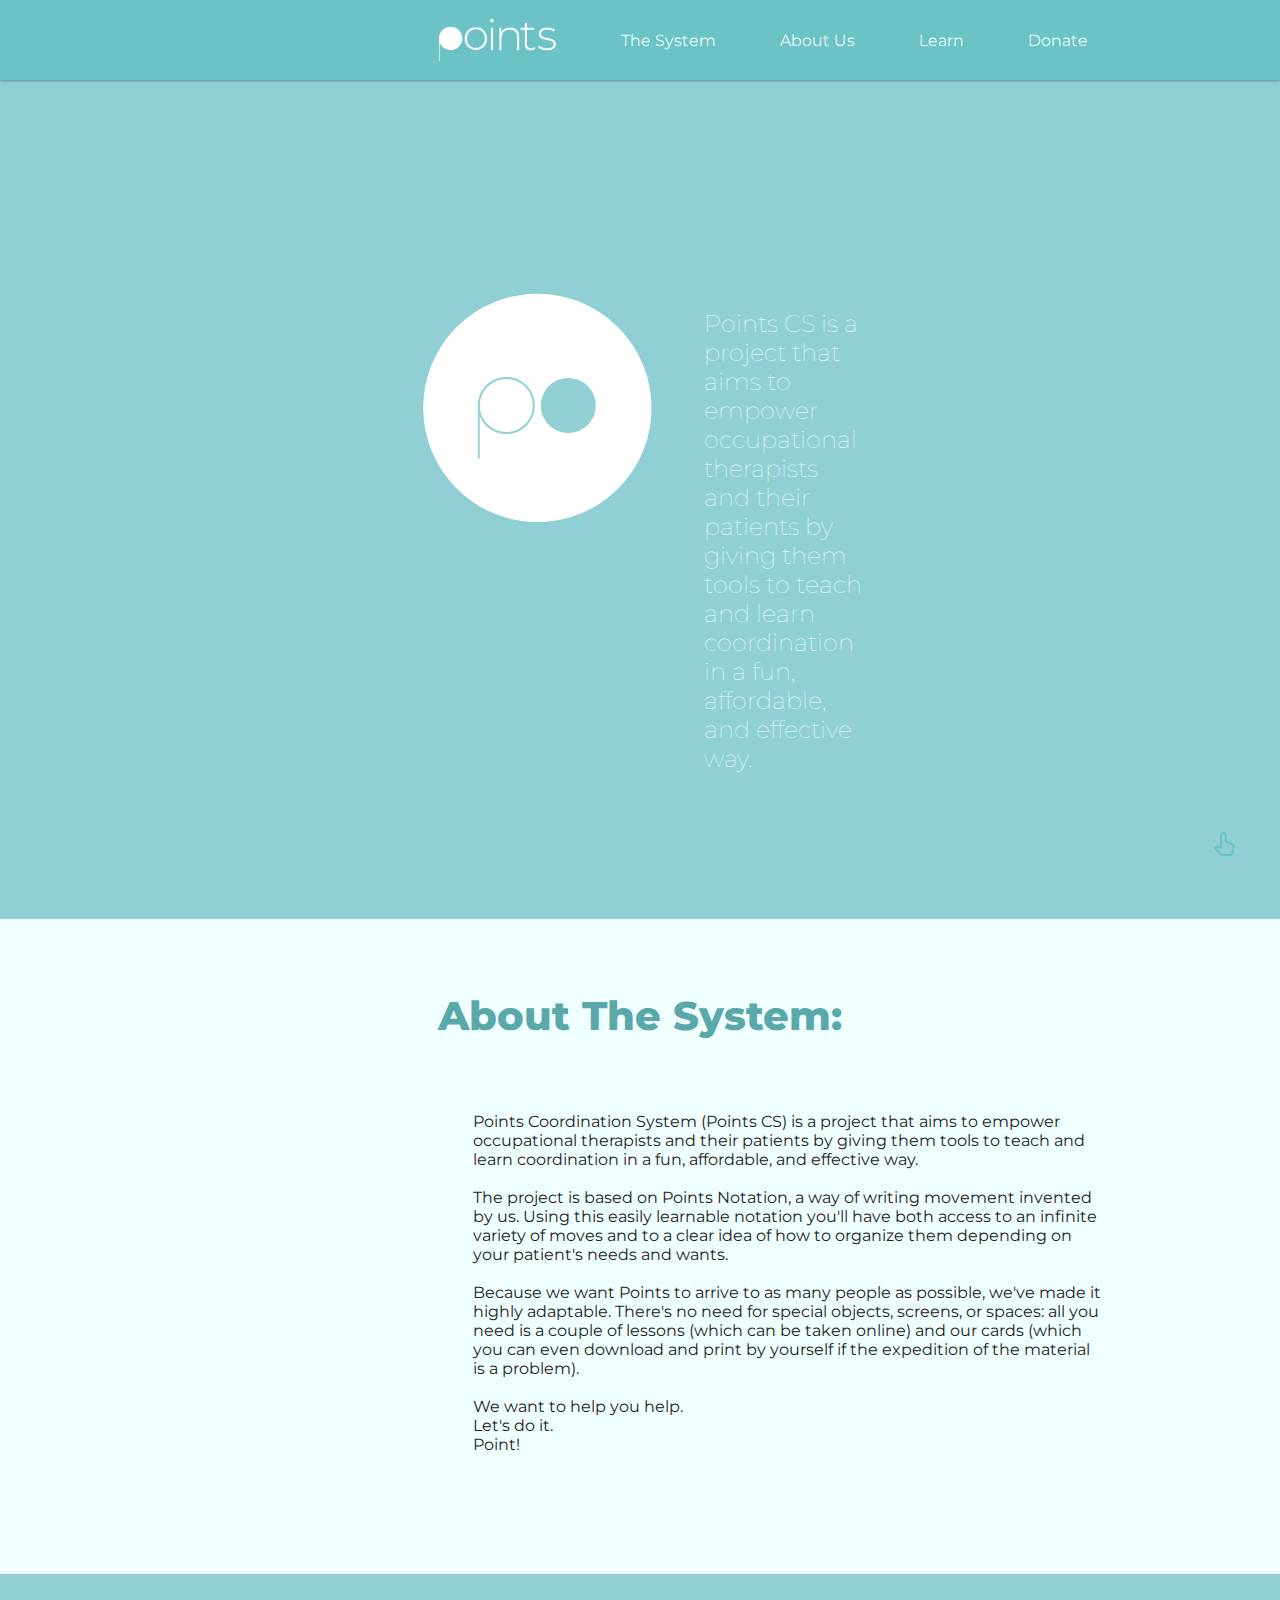
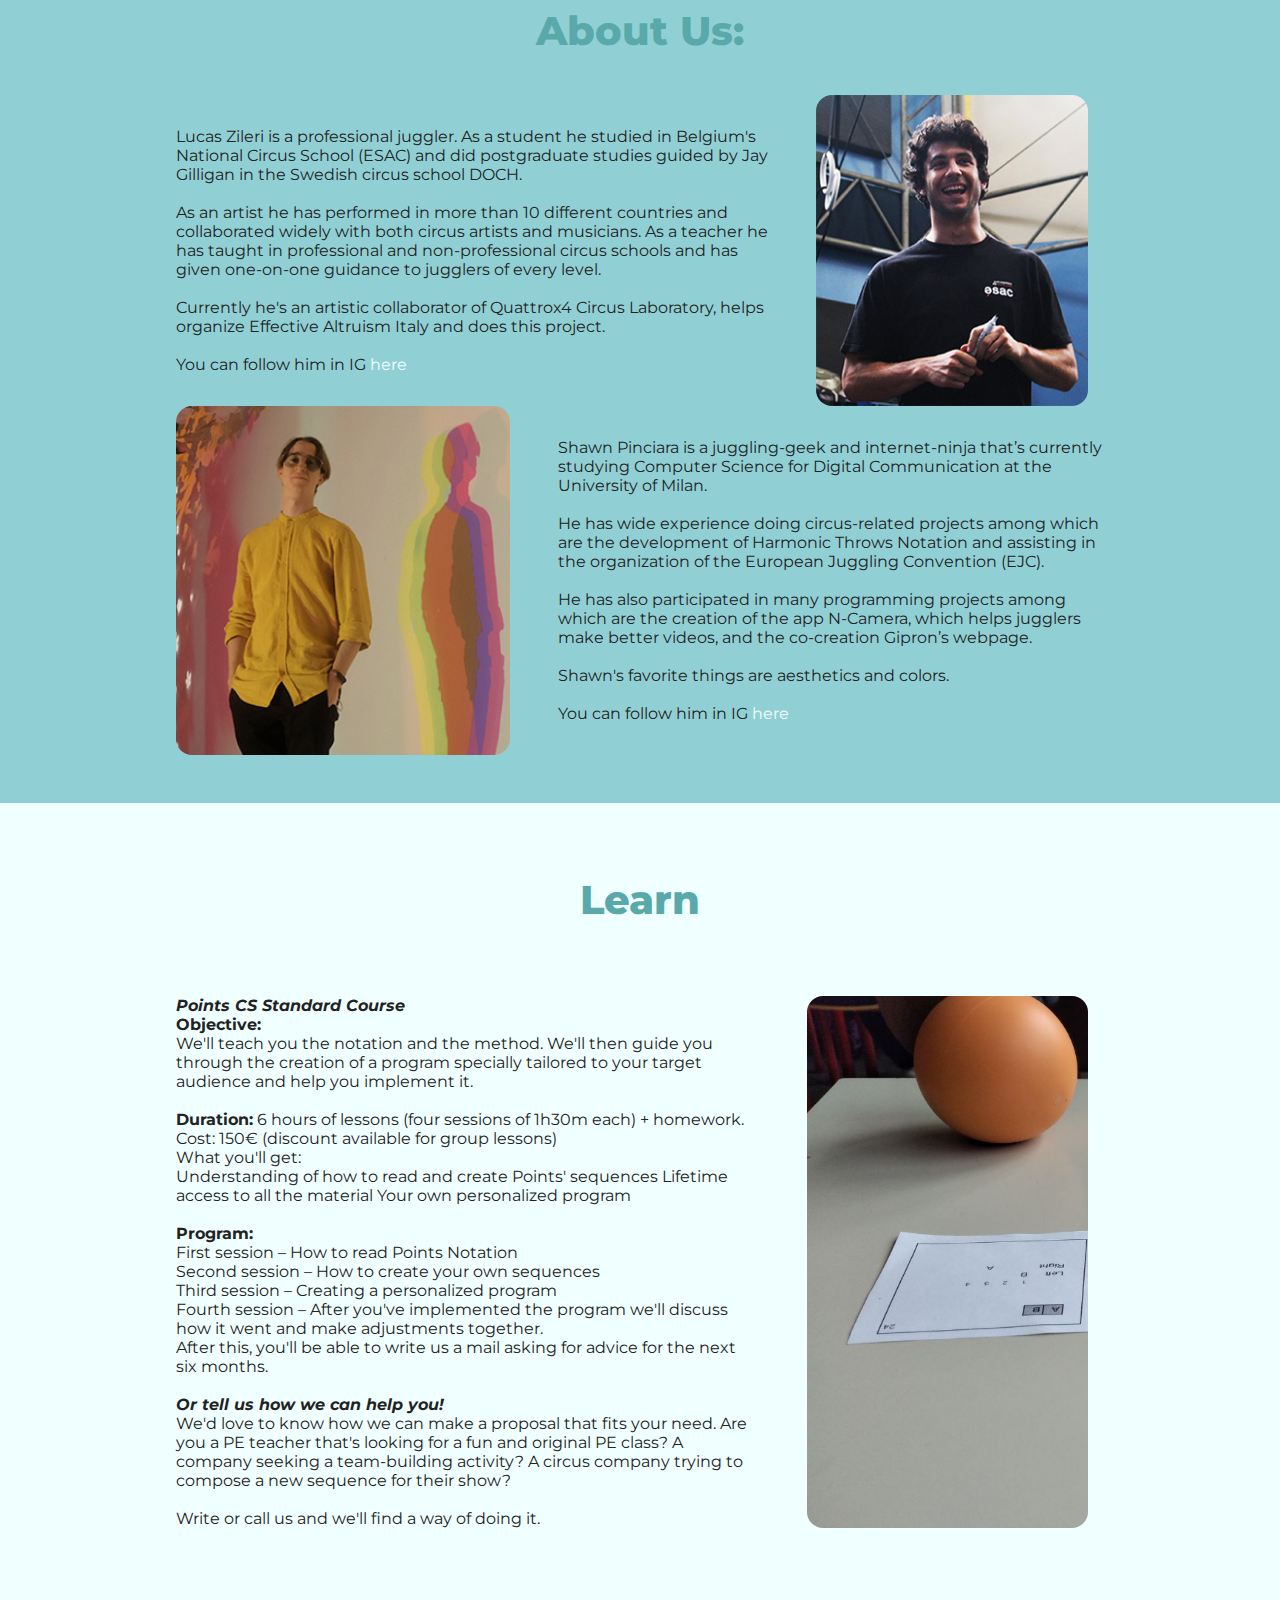
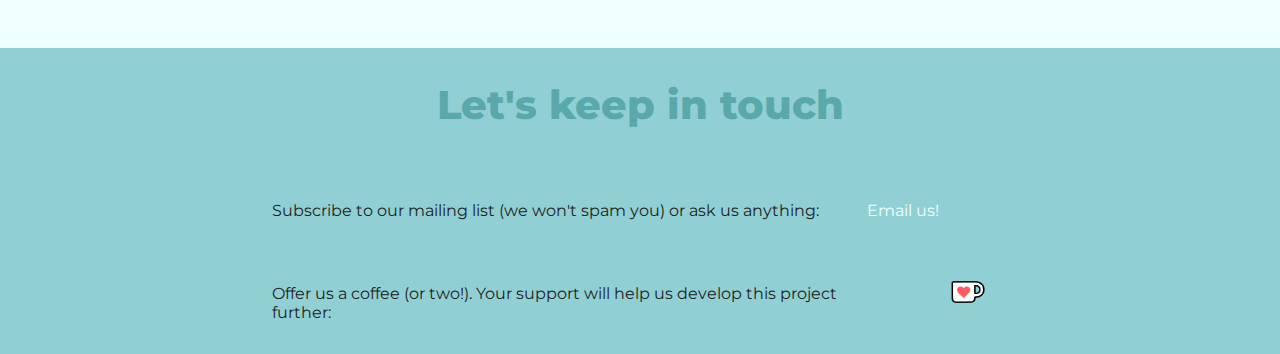
==== commit fb113566: "Responsive fix" ====
--- a/index.html
+++ b/index.html
@@ -93,7 +93,7 @@
                     We'll teach you the notation and the method. We'll then guide you through the creation of a
                     program specially tailored to your target audience and help you implement it.<br><br>
                     <b>Duration:</b> 6 hours of lessons (four sessions of 1h30m each) + homework.<br>
-                    Cost: 200€ (discount available for group lessons)<br>
+                    Cost: 150€ (discount available for group lessons)<br>
                     What you'll get:<br>
                     Understanding of how to read and create Points' sequences
                     Lifetime access to all the material
--- a/style.css
+++ b/style.css
@@ -237,7 +237,7 @@
 
     .content {
         position: relative;
-        width: 60%;
+        width: 75%;
         align-self: center;
         margin: auto;
         display: flex;
@@ -314,7 +314,7 @@
     }
 
     /* Mobile view: */
-    @media only screen and (max-width: 1200px) {
+    @media only screen and (max-width: 950px) {
         
         a {
             font-size: 1.2rem;
